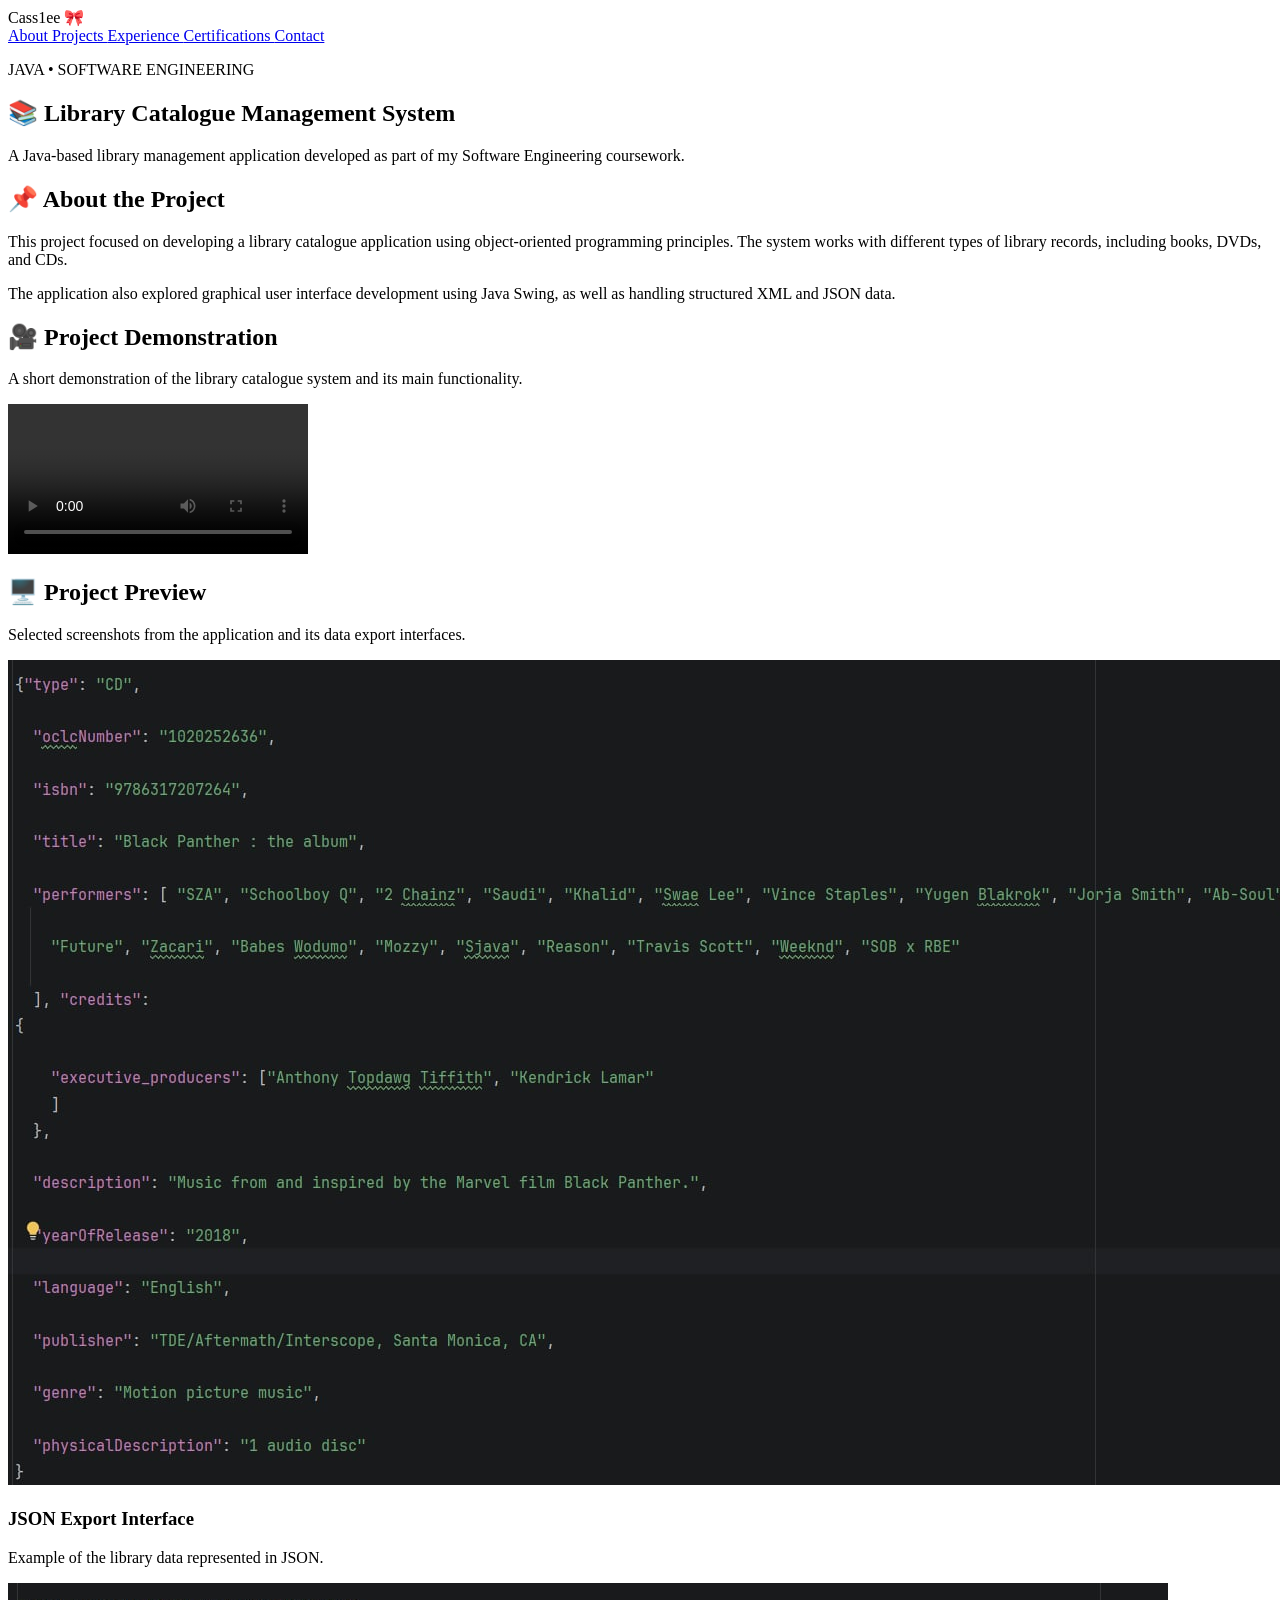
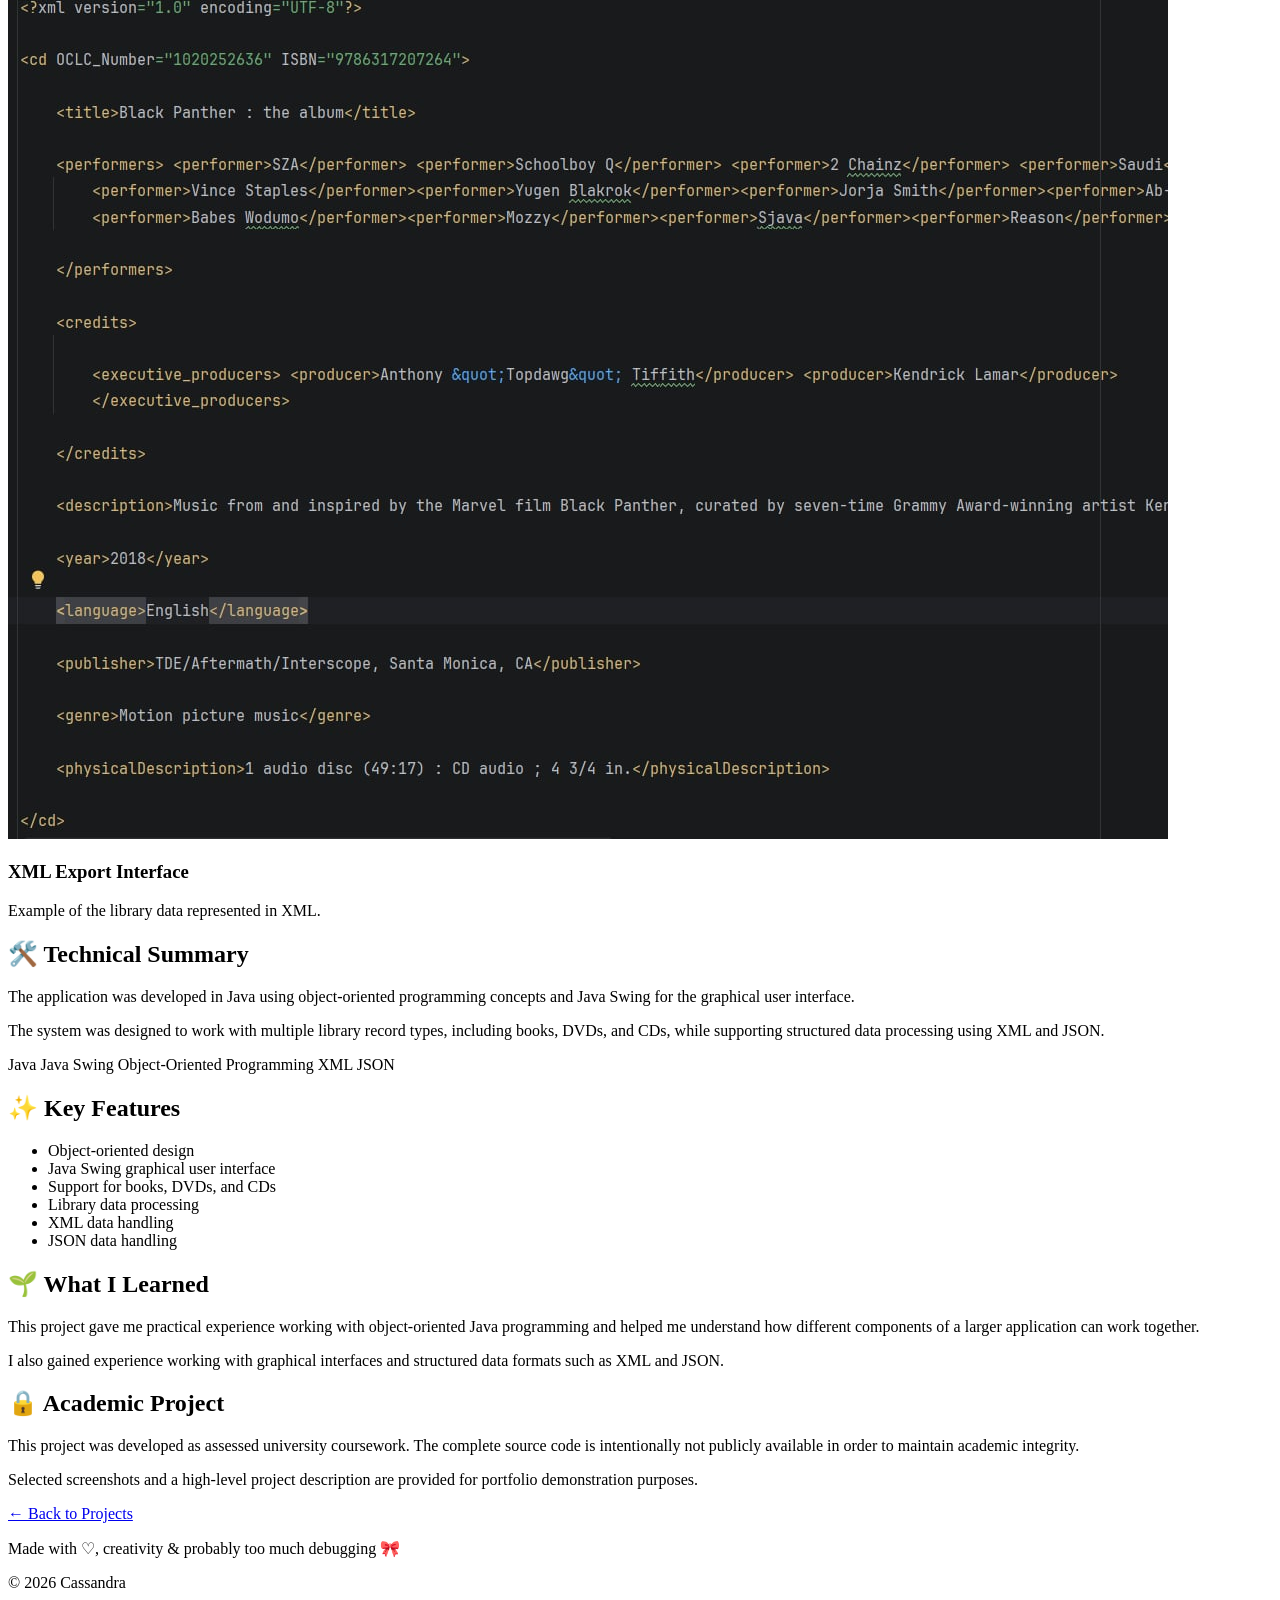
==== projects/library.html @ b86e3916 "Update library.html" ====
<!DOCTYPE html>
<html lang="en">

<head>

    <meta charset="UTF-8">

    <meta name="viewport" content="width=device-width, initial-scale=1.0">

    <title>Library Catalogue Management System | Cassandra</title>

    <link rel="stylesheet" href="../style.css">

</head>


<body>


    <!-- ==================== NAVIGATION ==================== -->

    <header>

        <div class="logo">
            Cass1ee 🎀
        </div>


        <nav>

            <a href="../index.html#about">
                About
            </a>

            <a href="../index.html#projects">
                Projects
            </a>

            <a href="../index.html#experience">
                Experience
            </a>

            <a href="../index.html#certifications">
                Certifications
            </a>

            <a href="../index.html#contact">
                Contact
            </a>

        </nav>

    </header>



    <!-- ==================== PROJECT PAGE ==================== -->

    <main class="project-page">


        <!-- PROJECT INTRODUCTION -->

        <section class="project-header">

            <p class="project-category">
                JAVA • SOFTWARE ENGINEERING
            </p>


            <h1>
                📚 Library Catalogue Management System
            </h1>


            <p>
                A Java-based library management application developed
                as part of my Software Engineering coursework.
            </p>

        </section>



        <!-- ==================== ABOUT PROJECT ==================== -->

        <section class="project-section">

            <h2>
                📌 About the Project
            </h2>


            <p>
                This project focused on developing a library catalogue
                application using object-oriented programming principles.
                The system works with different types of library records,
                including books, DVDs, and CDs.
            </p>


            <p>
                The application also explored graphical user interface
                development using Java Swing, as well as handling
                structured XML and JSON data.
            </p>

        </section>

<!-- ==================== PROJECT DEMONSTRATION ==================== -->

<section class="project-section">

    <h2>
        🎥 Project Demonstration
    </h2>


    <p>
        A short demonstration of the library catalogue system
        and its main functionality.
    </p>


    <div class="project-video">

        <video controls>

            <source
             src="../videos/library-demo.mov"
             type="video/quicktime"
            >

            Your browser does not support the video tag.

        </video>

    </div>

</section>
        

       <!-- ==================== PROJECT PREVIEW ==================== -->

<section class="project-section">

    <h2>
        🖥️ Project Preview
    </h2>


    <p>
        Selected screenshots from the application and its
        data export interfaces.
    </p>


    <div class="system-gallery">

        <!-- JSON SCREENSHOT -->

        <div class="gallery-item">

            <img
                src="../images/json-export.png"
                alt="Library JSON Export Interface"
            >

            <h3>
                JSON Export Interface
            </h3>

            <p>
                Example of the library data represented in JSON.
            </p>

        </div>


        <!-- XML SCREENSHOT -->

        <div class="gallery-item">

            <img
                src="../images/xml-export.png"
                alt="Library XML Export Interface"
            >

            <h3>
                XML Export Interface
            </h3>

            <p>
                Example of the library data represented in XML.
            </p>

        </div>

    </div>

</section>


        <!-- ==================== TECHNICAL SUMMARY ==================== -->

        <section class="project-section">

            <h2>
                🛠️ Technical Summary
            </h2>


            <p>
                The application was developed in Java using
                object-oriented programming concepts and Java Swing
                for the graphical user interface.
            </p>


            <p>
                The system was designed to work with multiple library
                record types, including books, DVDs, and CDs, while
                supporting structured data processing using XML and JSON.
            </p>


            <div class="technology-tags">

                <span>Java</span>

                <span>Java Swing</span>

                <span>Object-Oriented Programming</span>

                <span>XML</span>

                <span>JSON</span>

            </div>

        </section>



        <!-- ==================== FEATURES ==================== -->

        <section class="project-section">

            <h2>
                ✨ Key Features
            </h2>


            <ul>

                <li>
                    Object-oriented design
                </li>

                <li>
                    Java Swing graphical user interface
                </li>

                <li>
                    Support for books, DVDs, and CDs
                </li>

                <li>
                    Library data processing
                </li>

                <li>
                    XML data handling
                </li>

                <li>
                    JSON data handling
                </li>

            </ul>

        </section>



        <!-- ==================== WHAT I LEARNED ==================== -->

        <section class="project-section">

            <h2>
                🌱 What I Learned
            </h2>


            <p>
                This project gave me practical experience working with
                object-oriented Java programming and helped me understand
                how different components of a larger application can
                work together.
            </p>


            <p>
                I also gained experience working with graphical
                interfaces and structured data formats such as XML
                and JSON.
            </p>

        </section>



        <!-- ==================== ACADEMIC INTEGRITY ==================== -->

        <section class="academic-note">

            <h2>
                🔒 Academic Project
            </h2>


            <p>
                This project was developed as assessed university
                coursework. The complete source code is intentionally
                not publicly available in order to maintain academic
                integrity.
            </p>


            <p>
                Selected screenshots and a high-level project
                description are provided for portfolio demonstration
                purposes.
            </p>

        </section>



        <!-- ==================== BACK TO PROJECTS ==================== -->

        <a
            href="../index.html#projects"
            class="back-button"
        >
            ← Back to Projects
        </a>


    </main>



    <!-- ==================== FOOTER ==================== -->

    <footer>

        <p>
            Made with ♡, creativity & probably too much debugging 🎀
        </p>


        <p>
            © 2026 Cassandra
        </p>

    </footer>


</body>

</html>
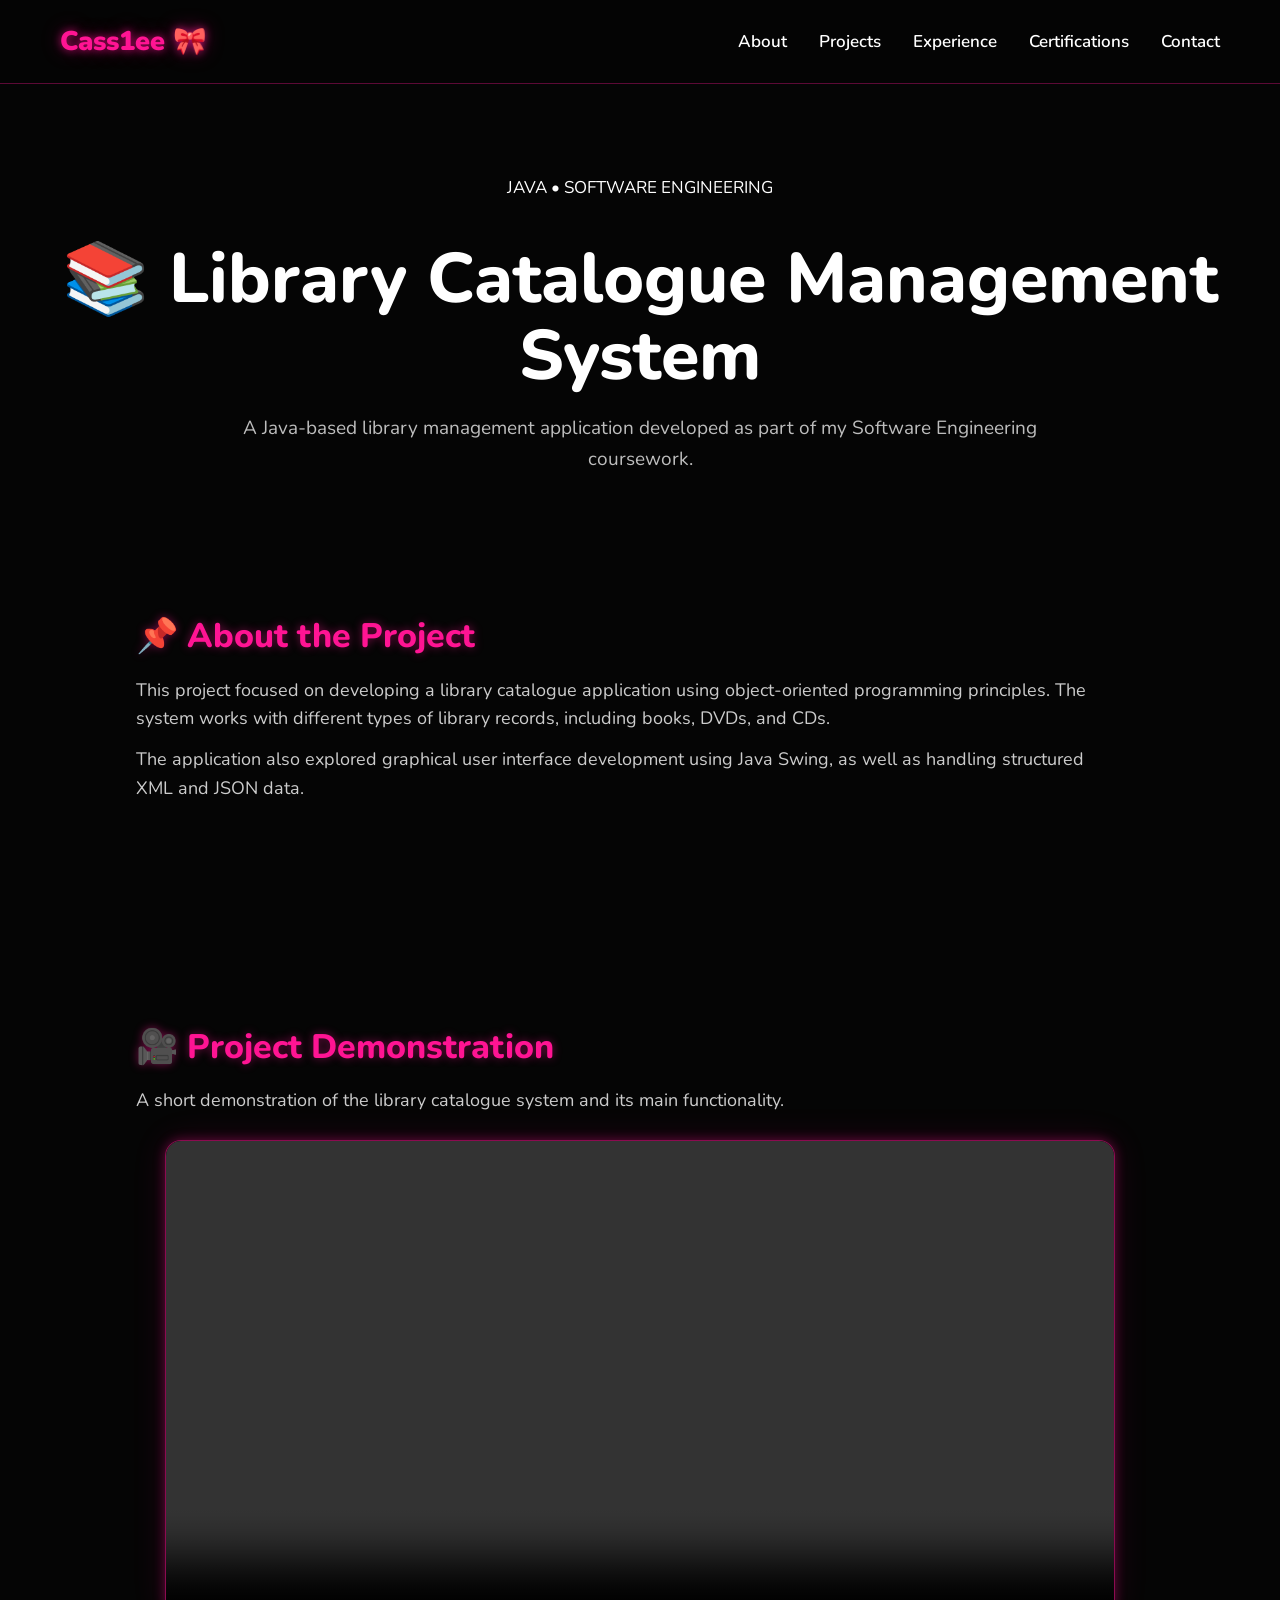
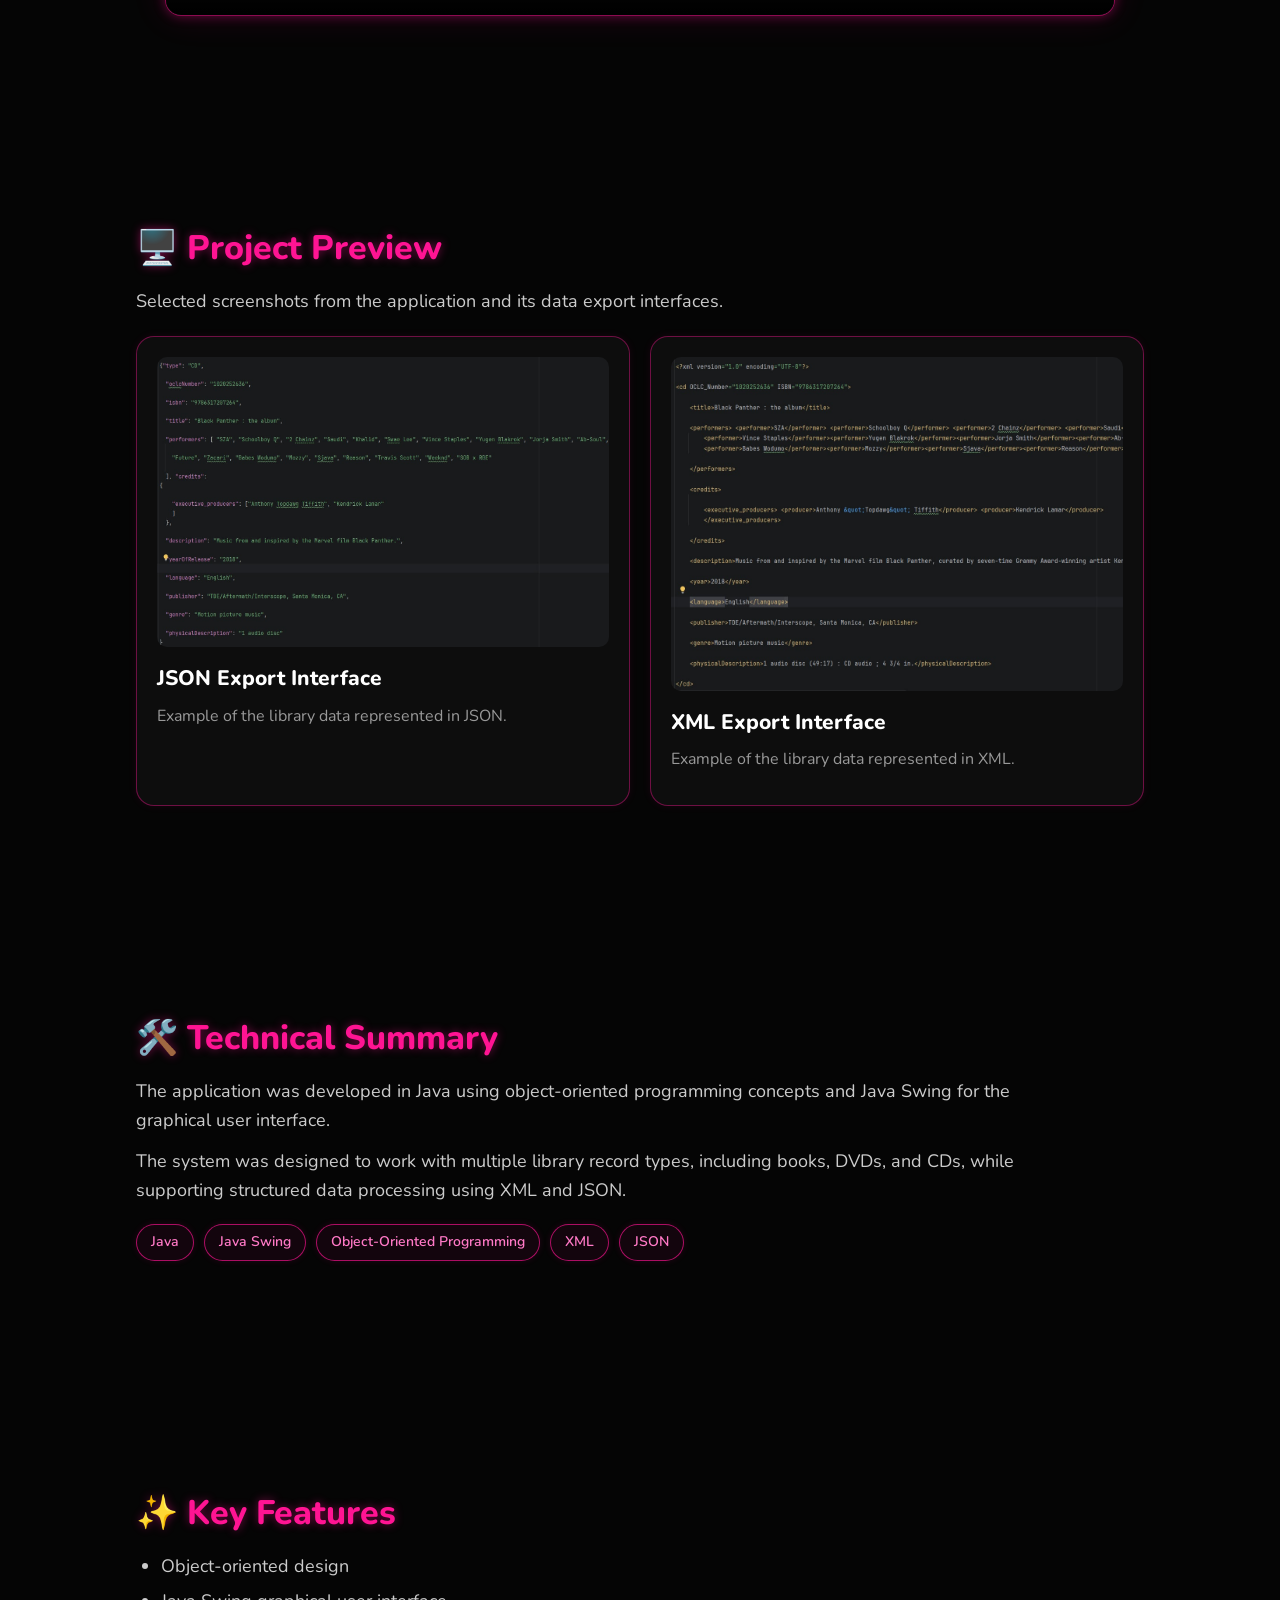
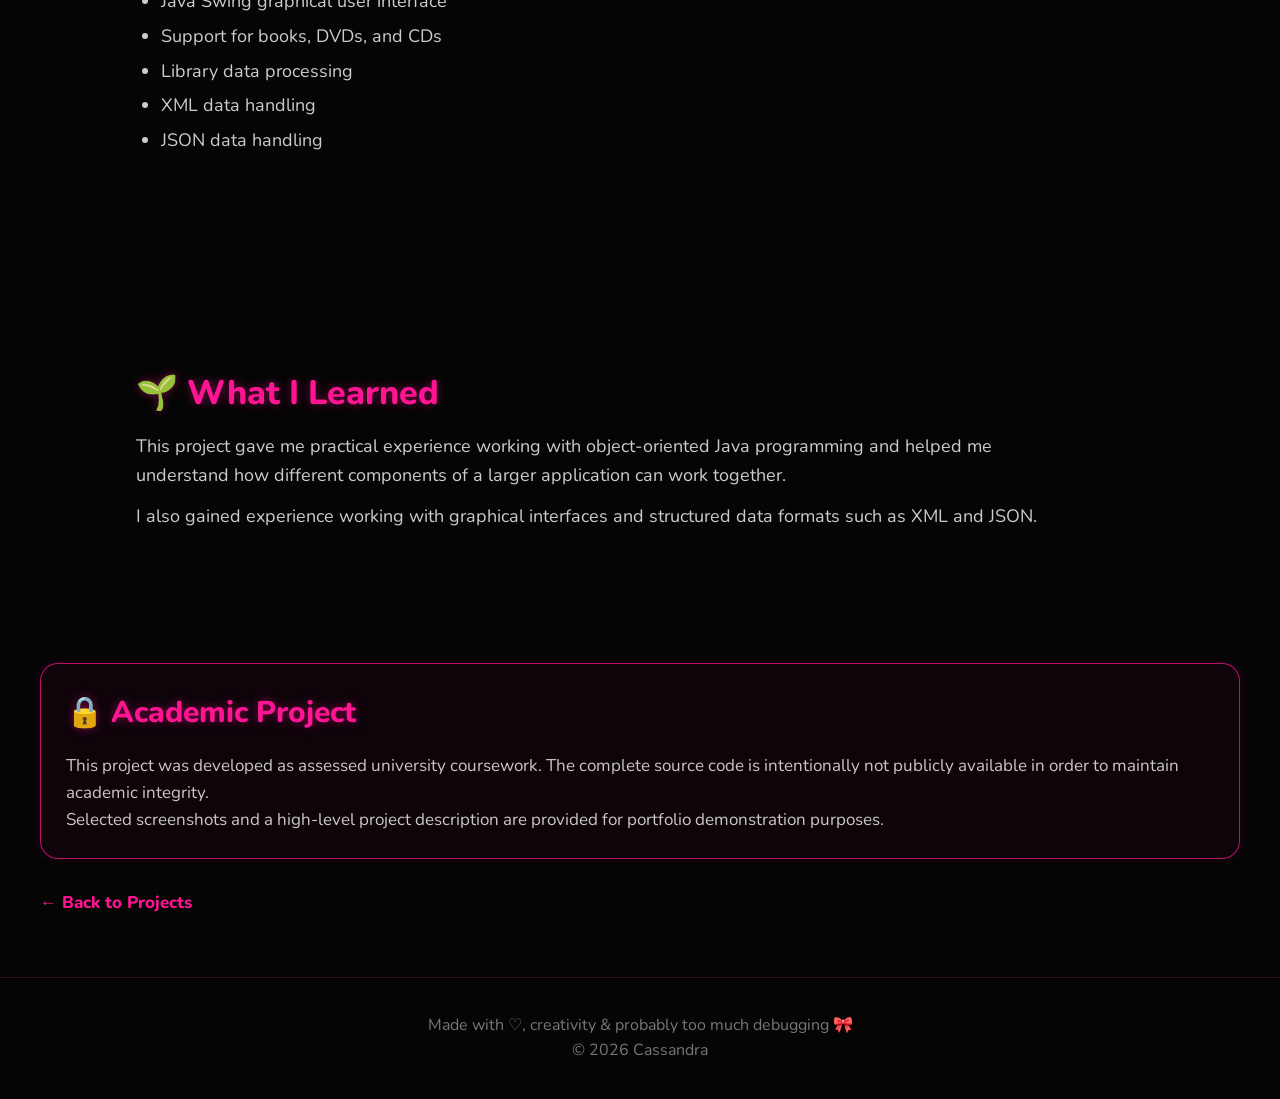
==== commit 5ac22330: "Update library.html" ====
--- a/projects/library.html
+++ b/projects/library.html
@@ -10,6 +10,10 @@
     <title>Library Catalogue Management System | Cassandra</title>
 
     <link rel="stylesheet" href="../style.css">
+    <link
+    href="https://fonts.googleapis.com/css2?family=Nunito:wght@400;500;600;700;800;900&display=swap"
+    rel="stylesheet"
+>
 
 </head>
 
--- a/style.css
+++ b/style.css
@@ -0,0 +1,1104 @@
+/* ==================================================
+   GLOBAL SETTINGS
+   ================================================== */
+
+* {
+    margin: 0;
+    padding: 0;
+    box-sizing: border-box;
+}
+
+
+html {
+    scroll-behavior: smooth;
+}
+
+
+body {
+    background-color: #050505;
+    color: #ffffff;
+
+    font-family: "Nunito", sans-serif;
+
+    font-size: 17px;
+
+    line-height: 1.6;
+
+    overflow-x: hidden;
+}
+
+
+a {
+    color: inherit;
+}
+
+
+h1,
+h2,
+h3,
+h4 {
+    font-family: "Nunito", sans-serif;
+    font-weight: 800;
+}
+
+
+/* ==================================================
+   COLOUR VARIABLES
+   ================================================== */
+
+:root {
+
+    --black: #050505;
+
+    --dark-card: #0d0d0d;
+
+    --pink: #ff1493;
+
+    --bright-pink: #ff3cac;
+
+    --light-pink: #ff79c6;
+
+    --white: #ffffff;
+
+    --grey: #bdbdbd;
+
+    --dark-grey: #222222;
+
+}
+
+
+/* ==================================================
+   NAVIGATION
+   ================================================== */
+
+header {
+
+    position: sticky;
+
+    top: 0;
+
+    z-index: 1000;
+
+    width: 100%;
+
+    padding: 20px 60px;
+
+    display: flex;
+
+    justify-content: space-between;
+
+    align-items: center;
+
+    background: rgba(5, 5, 5, 0.92);
+
+    border-bottom: 1px solid rgba(255, 20, 147, 0.35);
+
+    backdrop-filter: blur(12px);
+}
+
+
+.logo {
+
+    color: var(--pink);
+
+    font-family: "Nunito", sans-serif;
+
+    font-size: 27px;
+
+    font-weight: 900;
+
+    text-shadow:
+        0 0 8px rgba(255, 20, 147, 0.7),
+        0 0 20px rgba(255, 20, 147, 0.35);
+}
+
+
+nav {
+
+    display: flex;
+
+    align-items: center;
+
+    gap: 32px;
+}
+
+
+nav a {
+
+    color: #ffffff;
+
+    text-decoration: none;
+
+    font-size: 17px;
+
+    font-weight: 600;
+
+    transition: 0.3s ease;
+}
+
+
+nav a:hover {
+
+    color: var(--pink);
+
+    text-shadow:
+        0 0 8px rgba(255, 20, 147, 0.8),
+        0 0 18px rgba(255, 20, 147, 0.4);
+}
+
+
+/* ==================================================
+   HERO
+   ================================================== */
+
+.hero {
+
+    min-height: 92vh;
+
+    display: flex;
+
+    flex-direction: column;
+
+    justify-content: center;
+
+    align-items: center;
+
+    text-align: center;
+
+    padding: 100px 20px;
+
+    position: relative;
+}
+
+
+.hero::before {
+
+    content: "";
+
+    position: absolute;
+
+    width: 420px;
+
+    height: 420px;
+
+    background: rgba(255, 20, 147, 0.12);
+
+    border-radius: 50%;
+
+    filter: blur(120px);
+
+    z-index: -1;
+}
+
+
+.hero-subtitle {
+
+    color: var(--pink);
+
+    font-size: 16px;
+
+    font-weight: 800;
+
+    letter-spacing: 3px;
+
+    text-shadow:
+        0 0 10px rgba(255, 20, 147, 0.5);
+}
+
+
+.hero h1 {
+
+    font-size: clamp(58px, 8vw, 96px);
+
+    line-height: 1.05;
+
+    margin: 22px 0;
+
+    letter-spacing: -2px;
+}
+
+
+.hero h1 span {
+
+    color: var(--pink);
+
+    text-shadow:
+        0 0 8px rgba(255, 20, 147, 0.8),
+        0 0 25px rgba(255, 20, 147, 0.55),
+        0 0 50px rgba(255, 20, 147, 0.2);
+}
+
+
+.hero-description {
+
+    color: #dddddd;
+
+    font-size: 22px;
+
+    font-weight: 600;
+
+    margin-top: 5px;
+}
+
+
+.location {
+
+    color: #999999;
+
+    font-size: 18px;
+
+    margin-top: 8px;
+}
+
+
+/* ==================================================
+   HERO BUTTONS
+   ================================================== */
+
+.hero-buttons {
+
+    display: flex;
+
+    gap: 18px;
+
+    margin-top: 35px;
+}
+
+
+.hero-buttons a {
+
+    padding: 13px 30px;
+
+    border: 1px solid var(--pink);
+
+    border-radius: 30px;
+
+    color: #ffffff;
+
+    font-size: 16px;
+
+    font-weight: 700;
+
+    text-decoration: none;
+
+    background: rgba(255, 20, 147, 0.04);
+
+    box-shadow:
+        0 0 8px rgba(255, 20, 147, 0.35),
+        inset 0 0 8px rgba(255, 20, 147, 0.05);
+
+    transition: 0.3s ease;
+}
+
+
+.hero-buttons a:hover {
+
+    background: var(--pink);
+
+    color: #000000;
+
+    box-shadow:
+        0 0 10px rgba(255, 20, 147, 0.9),
+        0 0 30px rgba(255, 20, 147, 0.55);
+}
+
+
+/* ==================================================
+   GENERAL SECTIONS
+   ================================================== */
+
+section {
+
+    padding: 85px 8%;
+}
+
+
+section h2 {
+
+    color: var(--pink);
+
+    font-size: 46px;
+
+    margin-bottom: 15px;
+
+    text-shadow:
+        0 0 10px rgba(255, 20, 147, 0.45);
+}
+
+
+.section-introduction {
+
+    color: var(--grey);
+
+    max-width: 800px;
+
+    font-size: 18px;
+
+    margin-bottom: 35px;
+}
+
+
+/* ==================================================
+   ABOUT
+   ================================================== */
+
+.about-card {
+
+    max-width: 1000px;
+
+    padding: 35px;
+
+    background: var(--dark-card);
+
+    border: 1px solid rgba(255, 20, 147, 0.5);
+
+    border-radius: 18px;
+
+    box-shadow:
+        0 0 8px rgba(255, 20, 147, 0.15),
+        inset 0 0 15px rgba(255, 20, 147, 0.03);
+}
+
+
+.about-card p {
+
+    color: #dddddd;
+
+    font-size: 18px;
+
+    margin-bottom: 17px;
+}
+
+
+.about-card p:last-child {
+
+    margin-bottom: 0;
+}
+
+
+/* ==================================================
+   PROJECT CATEGORIES
+   ================================================== */
+
+.project-category {
+
+    margin-bottom: 40px;
+}
+
+
+.project-category > h3 {
+
+    color: #ffffff;
+
+    font-size: 29px;
+
+    margin-bottom: 20px;
+
+    text-shadow:
+        0 0 8px rgba(255, 20, 147, 0.3);
+}
+
+
+/* ==================================================
+   PROJECT GRID
+   ================================================== */
+
+.project-grid {
+
+    display: grid;
+
+    grid-template-columns: repeat(2, minmax(0, 1fr));
+
+    gap: 30px;
+
+    align-items: stretch;
+}
+
+
+/* ==================================================
+   PROJECT CARD
+   ================================================== */
+
+.project-card {
+
+    background: var(--dark-card);
+
+    border: 1px solid rgba(255, 20, 147, 0.4);
+
+    border-radius: 20px;
+
+    overflow: hidden;
+
+    box-shadow:
+        0 0 8px rgba(255, 20, 147, 0.08);
+
+    transition:
+        transform 0.3s ease,
+        box-shadow 0.3s ease,
+        border-color 0.3s ease;
+}
+
+
+.project-card:hover {
+
+    transform: translateY(-8px);
+
+    border-color: var(--pink);
+
+    box-shadow:
+        0 0 10px rgba(255, 20, 147, 0.55),
+        0 0 30px rgba(255, 20, 147, 0.2);
+}
+
+
+.project-card img {
+
+    width: 100%;
+
+    height: 200px;
+
+    object-fit: cover;
+
+    display: block;
+
+    border-bottom: 1px solid rgba(255, 20, 147, 0.35);
+}
+
+
+.project-content {
+
+    padding: 27px;
+}
+
+
+.project-content .project-category {
+
+    color: var(--pink);
+
+    font-size: 14px;
+
+    font-weight: 800;
+
+    letter-spacing: 2px;
+
+    margin-bottom: 10px;
+}
+
+
+.project-content h4 {
+
+    font-size: 27px;
+
+    line-height: 1.3;
+
+    margin-bottom: 14px;
+}
+
+
+.project-content > p {
+
+    color: #bdbdbd;
+
+    font-size: 17px;
+}
+
+
+/* ==================================================
+   TECHNOLOGY TAGS
+   ================================================== */
+
+.technology-tags {
+
+    display: flex;
+
+    flex-wrap: wrap;
+
+    gap: 10px;
+
+    margin: 20px 0;
+}
+
+
+.technology-tags span {
+
+    padding: 6px 14px;
+
+    border-radius: 20px;
+
+    border: 1px solid rgba(255, 20, 147, 0.65);
+
+    background: rgba(255, 20, 147, 0.06);
+
+    color: var(--light-pink);
+
+    font-size: 14px;
+
+    font-weight: 600;
+
+    box-shadow:
+        0 0 7px rgba(255, 20, 147, 0.12);
+}
+
+
+/* ==================================================
+   PROJECT BUTTON
+   ================================================== */
+
+.project-button {
+
+    display: inline-block;
+
+    margin-top: 8px;
+
+    color: var(--pink);
+
+    font-size: 16px;
+
+    font-weight: 800;
+
+    text-decoration: none;
+
+    transition: 0.3s ease;
+}
+
+
+.project-button:hover {
+
+    color: #ffffff;
+
+    text-shadow:
+        0 0 8px rgba(255, 20, 147, 0.9);
+}
+
+
+/* ==================================================
+   EXPERIENCE
+   ================================================== */
+
+.experience-container {
+
+    max-width: 950px;
+
+    display: grid;
+
+    gap: 20px;
+}
+
+
+.experience-card {
+
+    background: var(--dark-card);
+
+    border: 1px solid rgba(255, 20, 147, 0.4);
+
+    border-left: 4px solid var(--pink);
+
+    border-radius: 16px;
+
+    padding: 28px;
+
+    box-shadow:
+        0 0 8px rgba(255, 20, 147, 0.08);
+}
+
+
+.experience-card h3 {
+
+    font-size: 24px;
+
+    margin-bottom: 10px;
+}
+
+
+.experience-card p {
+
+    color: #bdbdbd;
+
+    font-size: 17px;
+}
+
+
+/* ==================================================
+   CERTIFICATIONS
+   ================================================== */
+
+.certificate-grid {
+
+    display: grid;
+
+    grid-template-columns: repeat(2, minmax(0, 1fr));
+
+    gap: 30px;
+}
+
+
+.certificate-card {
+
+    background: var(--dark-card);
+
+    border: 1px solid rgba(255, 20, 147, 0.4);
+
+    border-radius: 18px;
+
+    padding: 30px;
+
+    box-shadow:
+        0 0 8px rgba(255, 20, 147, 0.08);
+
+    transition:
+        transform 0.3s ease,
+        box-shadow 0.3s ease;
+}
+
+
+.certificate-card:hover {
+
+    transform: translateY(-6px);
+
+    box-shadow:
+        0 0 12px rgba(255, 20, 147, 0.6),
+        0 0 30px rgba(255, 20, 147, 0.2);
+}
+
+
+.certificate-card h3 {
+
+    font-size: 24px;
+
+    margin-bottom: 12px;
+}
+
+
+.certificate-card p {
+
+    color: #bdbdbd;
+
+    font-size: 17px;
+}
+
+
+.certificate-card a {
+
+    display: inline-block;
+
+    margin-top: 15px;
+
+    color: var(--pink);
+
+    font-size: 16px;
+
+    text-decoration: none;
+
+    font-weight: 800;
+}
+
+
+.certificate-card a:hover {
+
+    color: #ffffff;
+}
+
+
+/* ==================================================
+   CONTACT
+   ================================================== */
+
+.contact-section {
+
+    text-align: center;
+}
+
+
+.contact-section > p {
+
+    color: #bdbdbd;
+
+    font-size: 18px;
+}
+
+
+.contact-links {
+
+    display: flex;
+
+    justify-content: center;
+
+    gap: 18px;
+
+    margin-top: 30px;
+}
+
+
+.contact-links a {
+
+    padding: 13px 27px;
+
+    border: 1px solid var(--pink);
+
+    border-radius: 30px;
+
+    color: #ffffff;
+
+    font-size: 16px;
+
+    font-weight: 700;
+
+    text-decoration: none;
+
+    box-shadow:
+        0 0 8px rgba(255, 20, 147, 0.25);
+
+    transition: 0.3s ease;
+}
+
+
+.contact-links a:hover {
+
+    background: var(--pink);
+
+    color: #000000;
+
+    box-shadow:
+        0 0 10px rgba(255, 20, 147, 0.9),
+        0 0 30px rgba(255, 20, 147, 0.45);
+}
+
+
+/* ==================================================
+   PROJECT DETAIL PAGES
+   ================================================== */
+
+.project-page {
+
+    max-width: 1200px;
+
+    margin: 0 auto;
+}
+
+
+.project-header {
+
+    text-align: center;
+
+    padding: 90px 20px 50px;
+}
+
+
+.project-header h1 {
+
+    font-size: clamp(46px, 6vw, 70px);
+
+    line-height: 1.1;
+
+    margin: 18px 0;
+}
+
+
+.project-header > p:last-child {
+
+    max-width: 850px;
+
+    margin: 0 auto;
+
+    color: #bdbdbd;
+
+    font-size: 19px;
+}
+
+
+.project-section {
+
+    margin-bottom: 35px;
+}
+
+
+.project-section h2 {
+
+    font-size: 34px;
+
+    margin-bottom: 12px;
+}
+
+
+.project-section p {
+
+    color: #cccccc;
+
+    font-size: 18px;
+
+    margin-bottom: 12px;
+
+    max-width: 950px;
+}
+
+
+.project-section ul {
+
+    color: #cccccc;
+
+    font-size: 18px;
+
+    padding-left: 25px;
+}
+
+
+.project-section li {
+
+    margin-bottom: 6px;
+}
+
+
+/* ==================================================
+   PROJECT IMAGES
+   ================================================== */
+
+.system-gallery,
+.results-gallery {
+
+    display: grid;
+
+    grid-template-columns: repeat(2, minmax(0, 1fr));
+
+    gap: 20px;
+
+    margin-top: 20px;
+}
+
+
+.gallery-item {
+
+    background: var(--dark-card);
+
+    border: 1px solid rgba(255, 20, 147, 0.4);
+
+    border-radius: 18px;
+
+    padding: 20px;
+
+    box-shadow:
+        0 0 8px rgba(255, 20, 147, 0.08);
+
+    transition: 0.3s ease;
+}
+
+
+.gallery-item:hover {
+
+    border-color: var(--pink);
+
+    box-shadow:
+        0 0 12px rgba(255, 20, 147, 0.55),
+        0 0 25px rgba(255, 20, 147, 0.18);
+}
+
+
+.gallery-item img {
+
+    width: 100%;
+
+    display: block;
+
+    border-radius: 10px;
+
+    margin-bottom: 15px;
+}
+
+
+.gallery-item h3 {
+
+    font-size: 21px;
+
+    margin-bottom: 8px;
+}
+
+
+.gallery-item p {
+
+    color: #999999;
+
+    font-size: 16px;
+}
+
+
+/* ==================================================
+   VIDEO
+   ================================================== */
+
+.project-video {
+
+    margin-top: 25px;
+
+    display: flex;
+
+    justify-content: center;
+}
+
+
+.project-video video {
+
+    width: min(100%, 950px);
+
+    border-radius: 16px;
+
+    border: 1px solid rgba(255, 20, 147, 0.55);
+
+    box-shadow:
+        0 0 12px rgba(255, 20, 147, 0.35),
+        0 0 35px rgba(255, 20, 147, 0.12);
+
+    background: #000000;
+}
+
+
+/* ==================================================
+   ACADEMIC NOTE
+   ================================================== */
+
+.academic-note {
+
+    background: rgba(255, 20, 147, 0.04);
+
+    border: 1px solid rgba(255, 20, 147, 0.7);
+
+    border-radius: 18px;
+
+    padding: 25px;
+
+    margin-bottom: 30px;
+
+    box-shadow:
+        0 0 12px rgba(255, 20, 147, 0.12);
+}
+
+
+.academic-note h2 {
+
+    font-size: 30px;
+}
+
+
+.academic-note p {
+
+    color: #c8c8c8;
+
+    font-size: 17px;
+}
+
+
+/* ==================================================
+   BACK BUTTON
+   ================================================== */
+
+.back-button {
+
+    display: inline-block;
+
+    margin-bottom: 60px;
+
+    color: var(--pink);
+
+    font-size: 17px;
+
+    text-decoration: none;
+
+    font-weight: 800;
+
+    transition: 0.3s ease;
+}
+
+
+.back-button:hover {
+
+    color: #ffffff;
+
+    text-shadow:
+        0 0 8px rgba(255, 20, 147, 0.9);
+}
+
+
+/* ==================================================
+   FOOTER
+   ================================================== */
+
+footer {
+
+    text-align: center;
+
+    padding: 35px 20px;
+
+    border-top: 1px solid rgba(255, 20, 147, 0.2);
+
+    color: #777777;
+
+    font-size: 16px;
+}
+
+
+/* ==================================================
+   MOBILE
+   ================================================== */
+
+@media (max-width: 800px) {
+
+    header {
+
+        padding: 18px 20px;
+
+        flex-direction: column;
+
+        gap: 15px;
+    }
+
+
+    nav {
+
+        flex-wrap: wrap;
+
+        justify-content: center;
+
+        gap: 15px;
+    }
+
+
+    .hero {
+
+        min-height: 80vh;
+    }
+
+
+    section {
+
+        padding: 70px 25px;
+    }
+
+
+    .project-grid,
+    .certificate-grid,
+    .system-gallery,
+    .results-gallery {
+
+        grid-template-columns: 1fr;
+    }
+
+
+    .hero-buttons,
+    .contact-links {
+
+        flex-direction: column;
+
+        align-items: center;
+    }
+
+
+    .hero h1 {
+
+        font-size: 50px;
+    }
+
+
+    body {
+
+        font-size: 16px;
+    }
+
+}
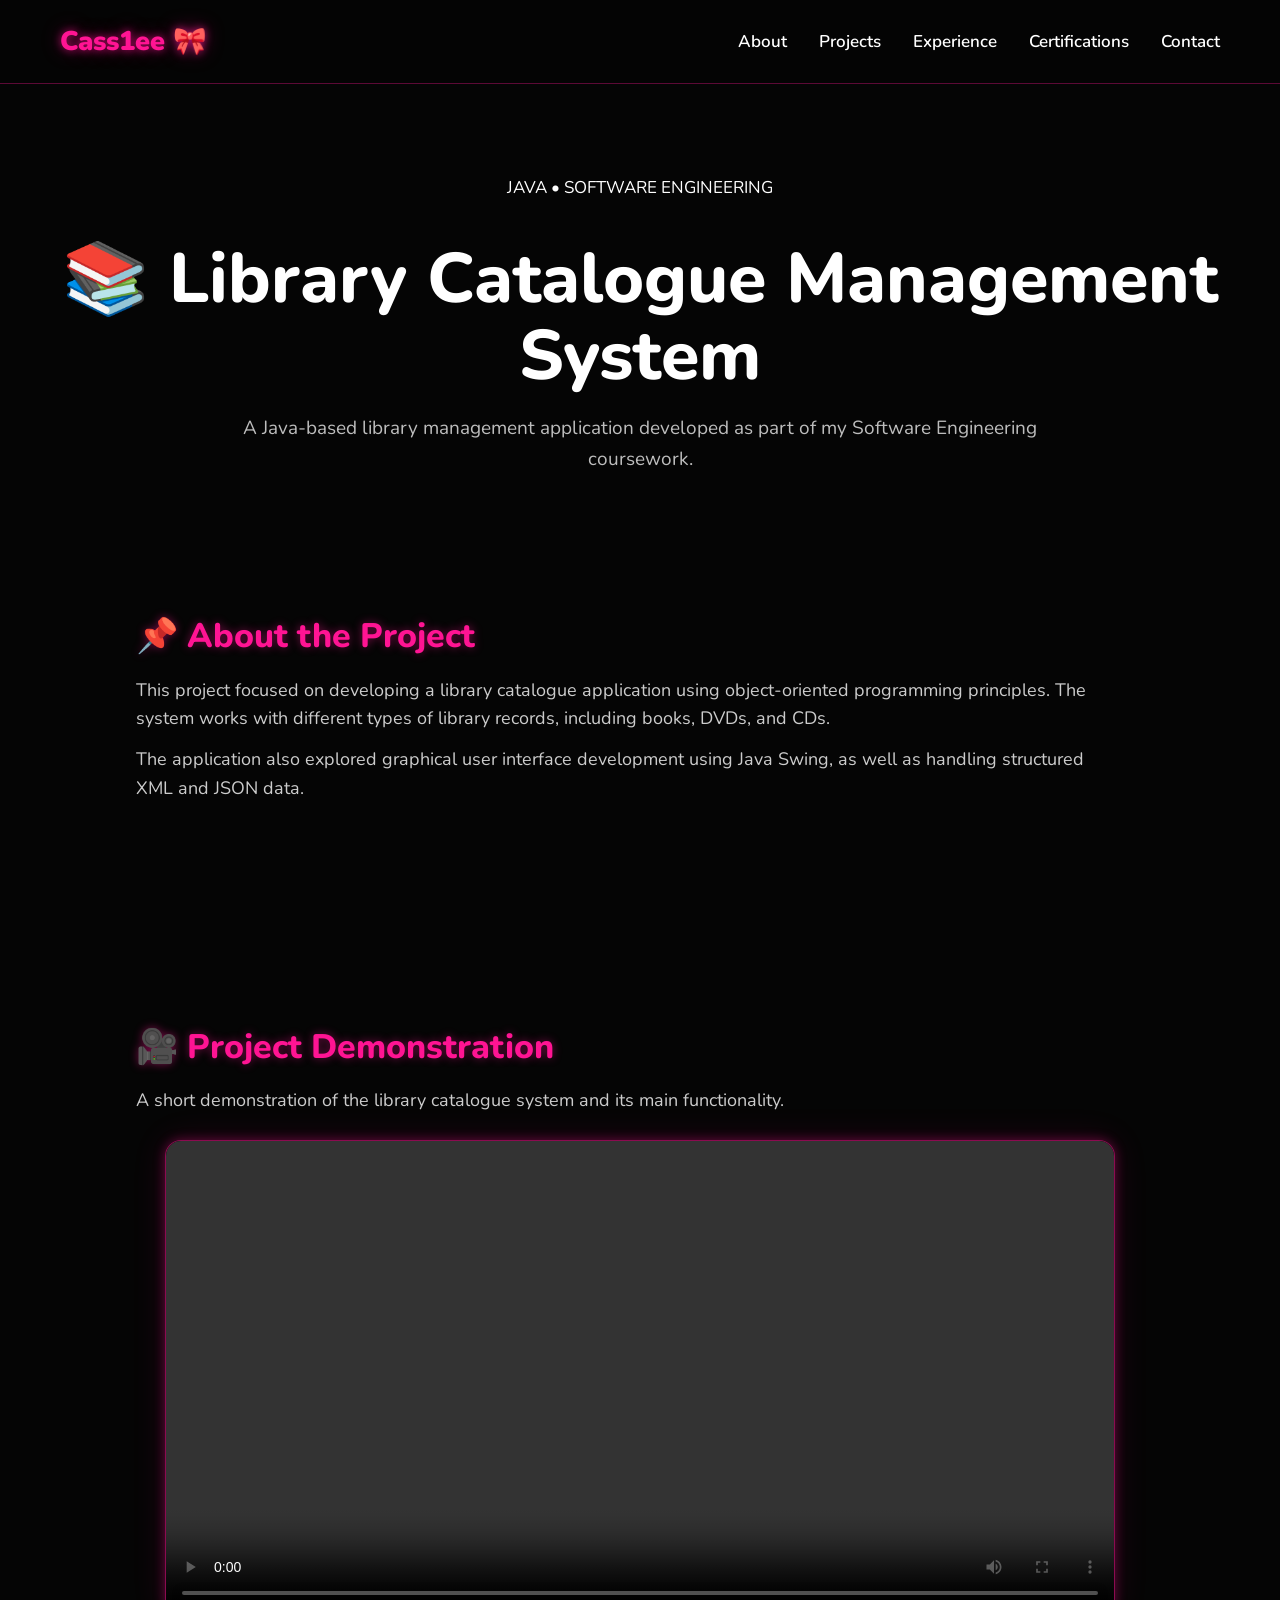
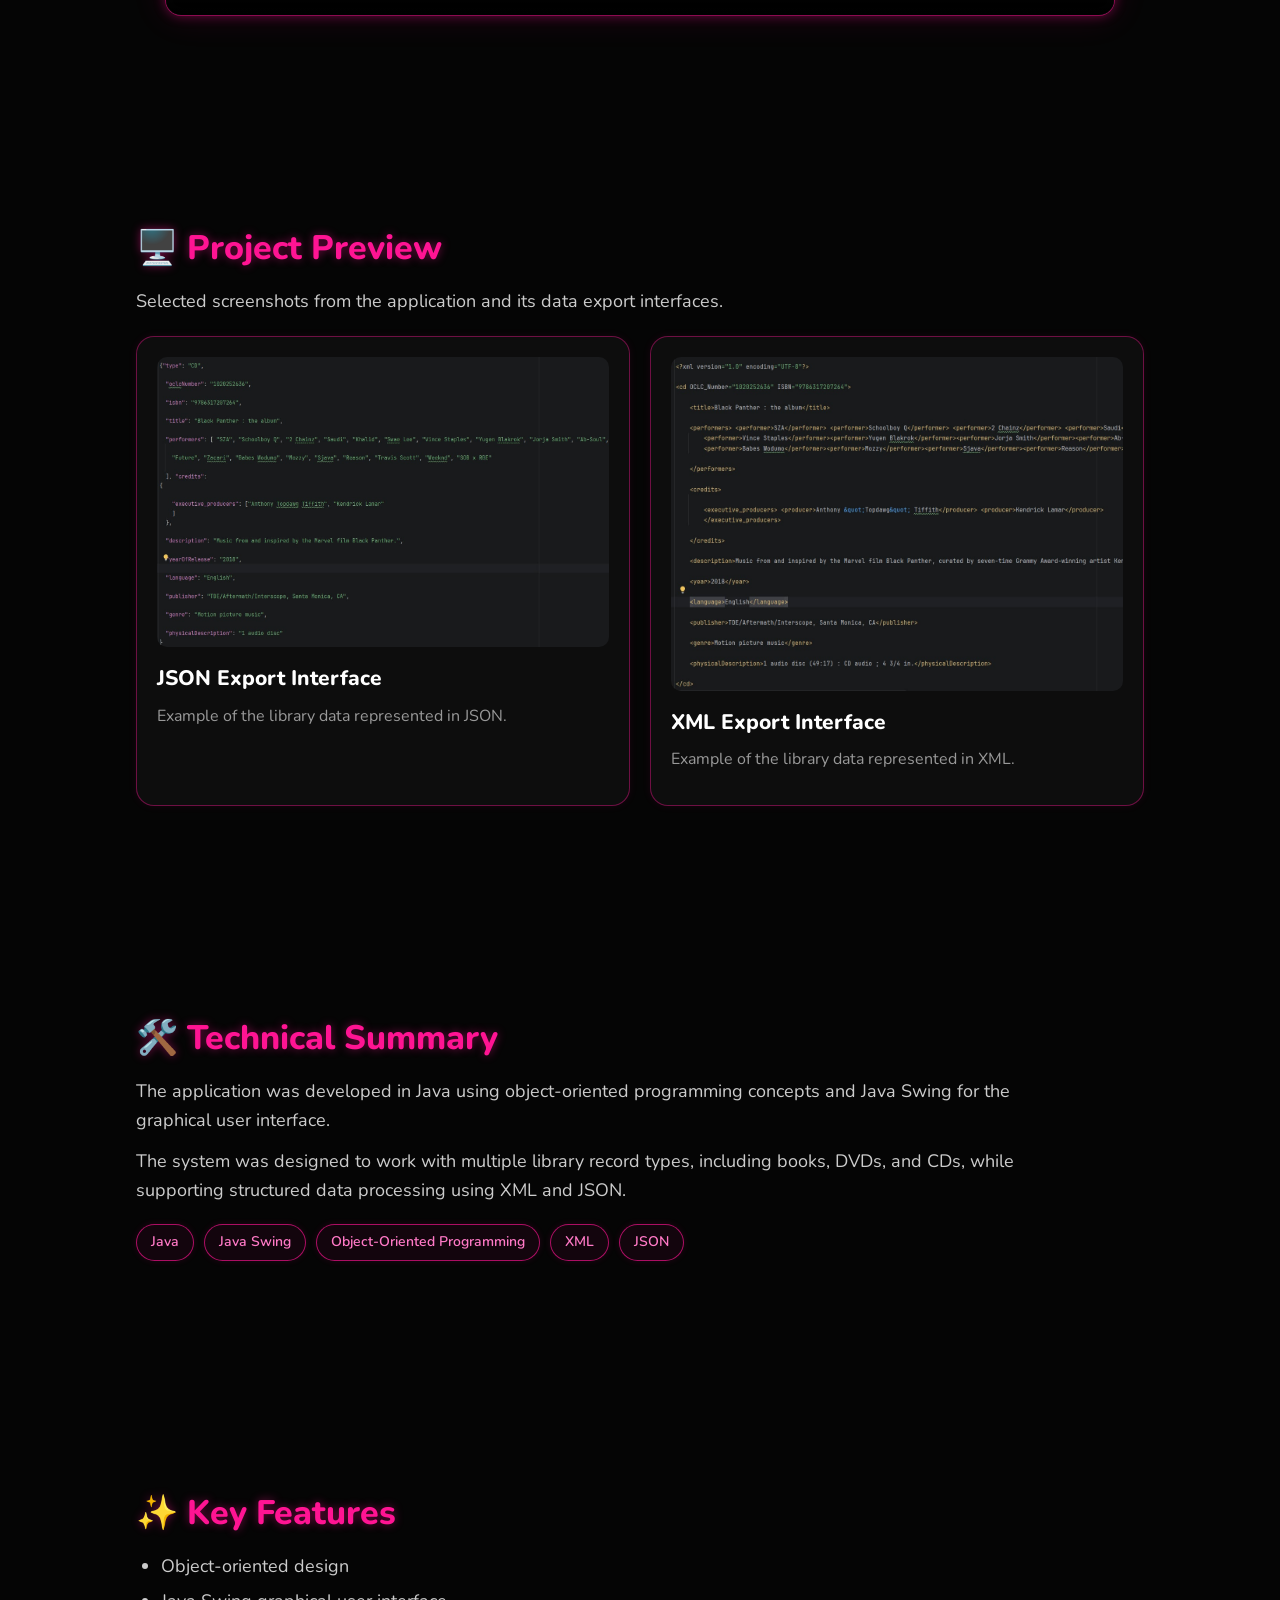
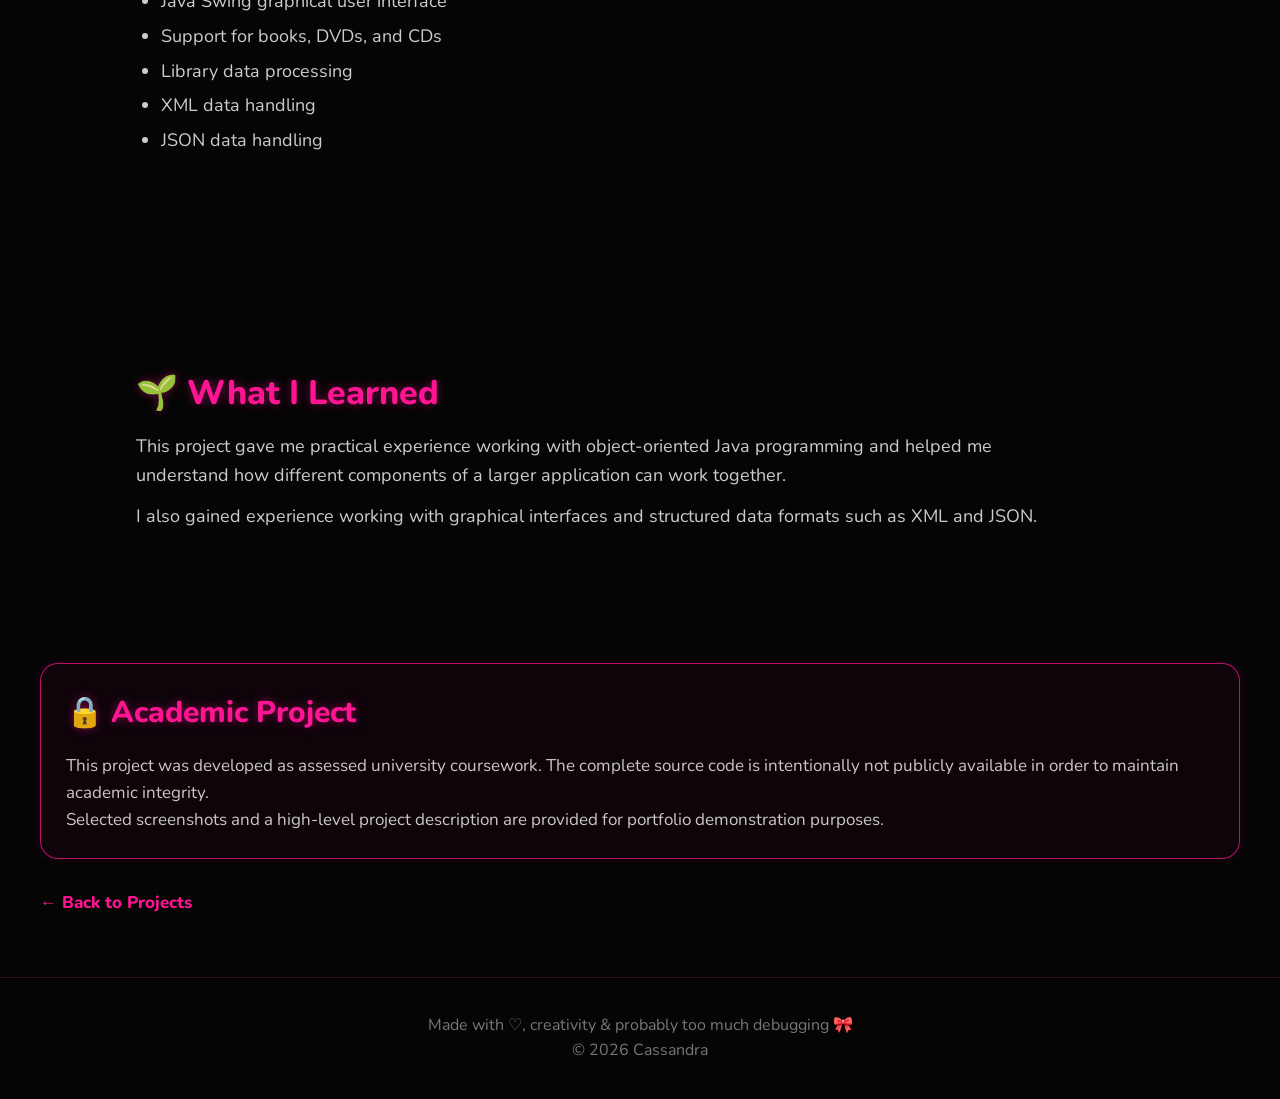
==== commit 2694474a: "Update library.html" ====
--- a/projects/library.html
+++ b/projects/library.html
@@ -131,7 +131,7 @@
         <video controls>
 
             <source
-             src="../videos/library-demo.mov"
+             src="../videos/library-demo.mp4"
              type="video/quicktime"
             >
 
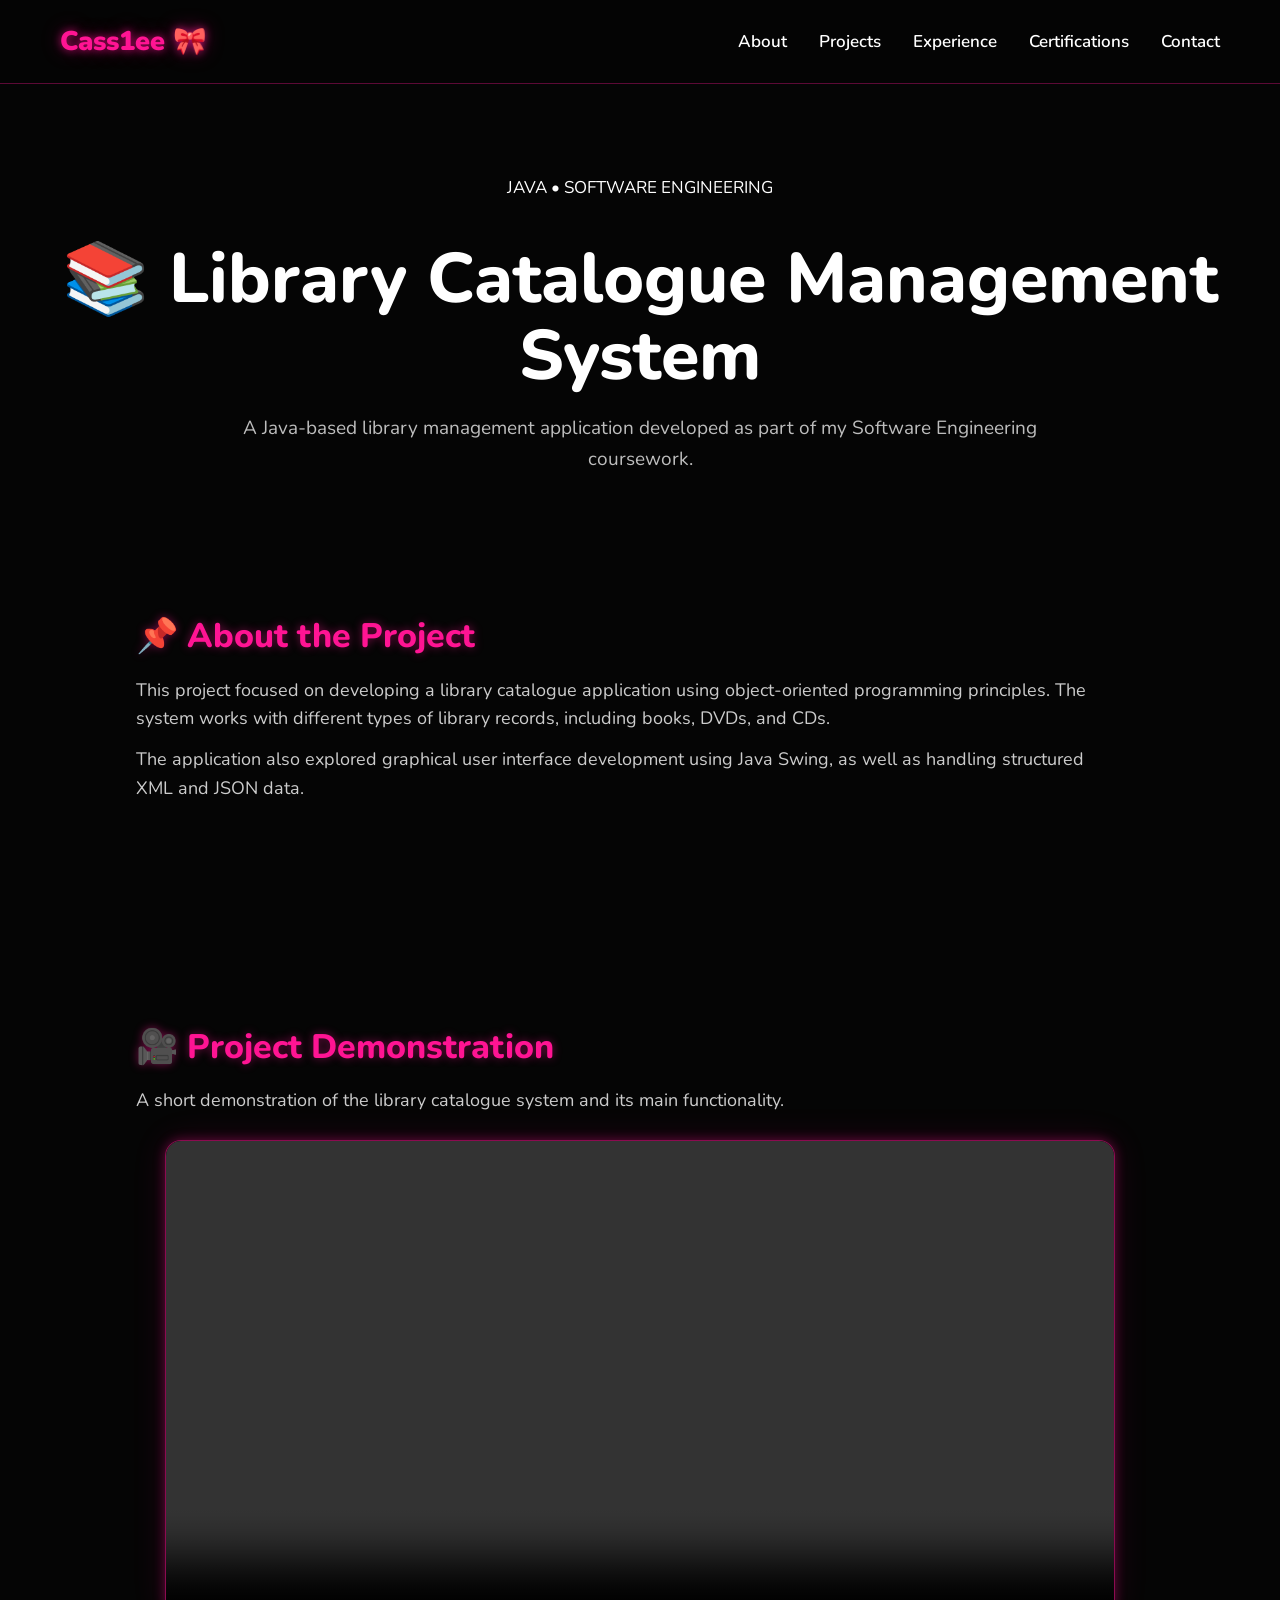
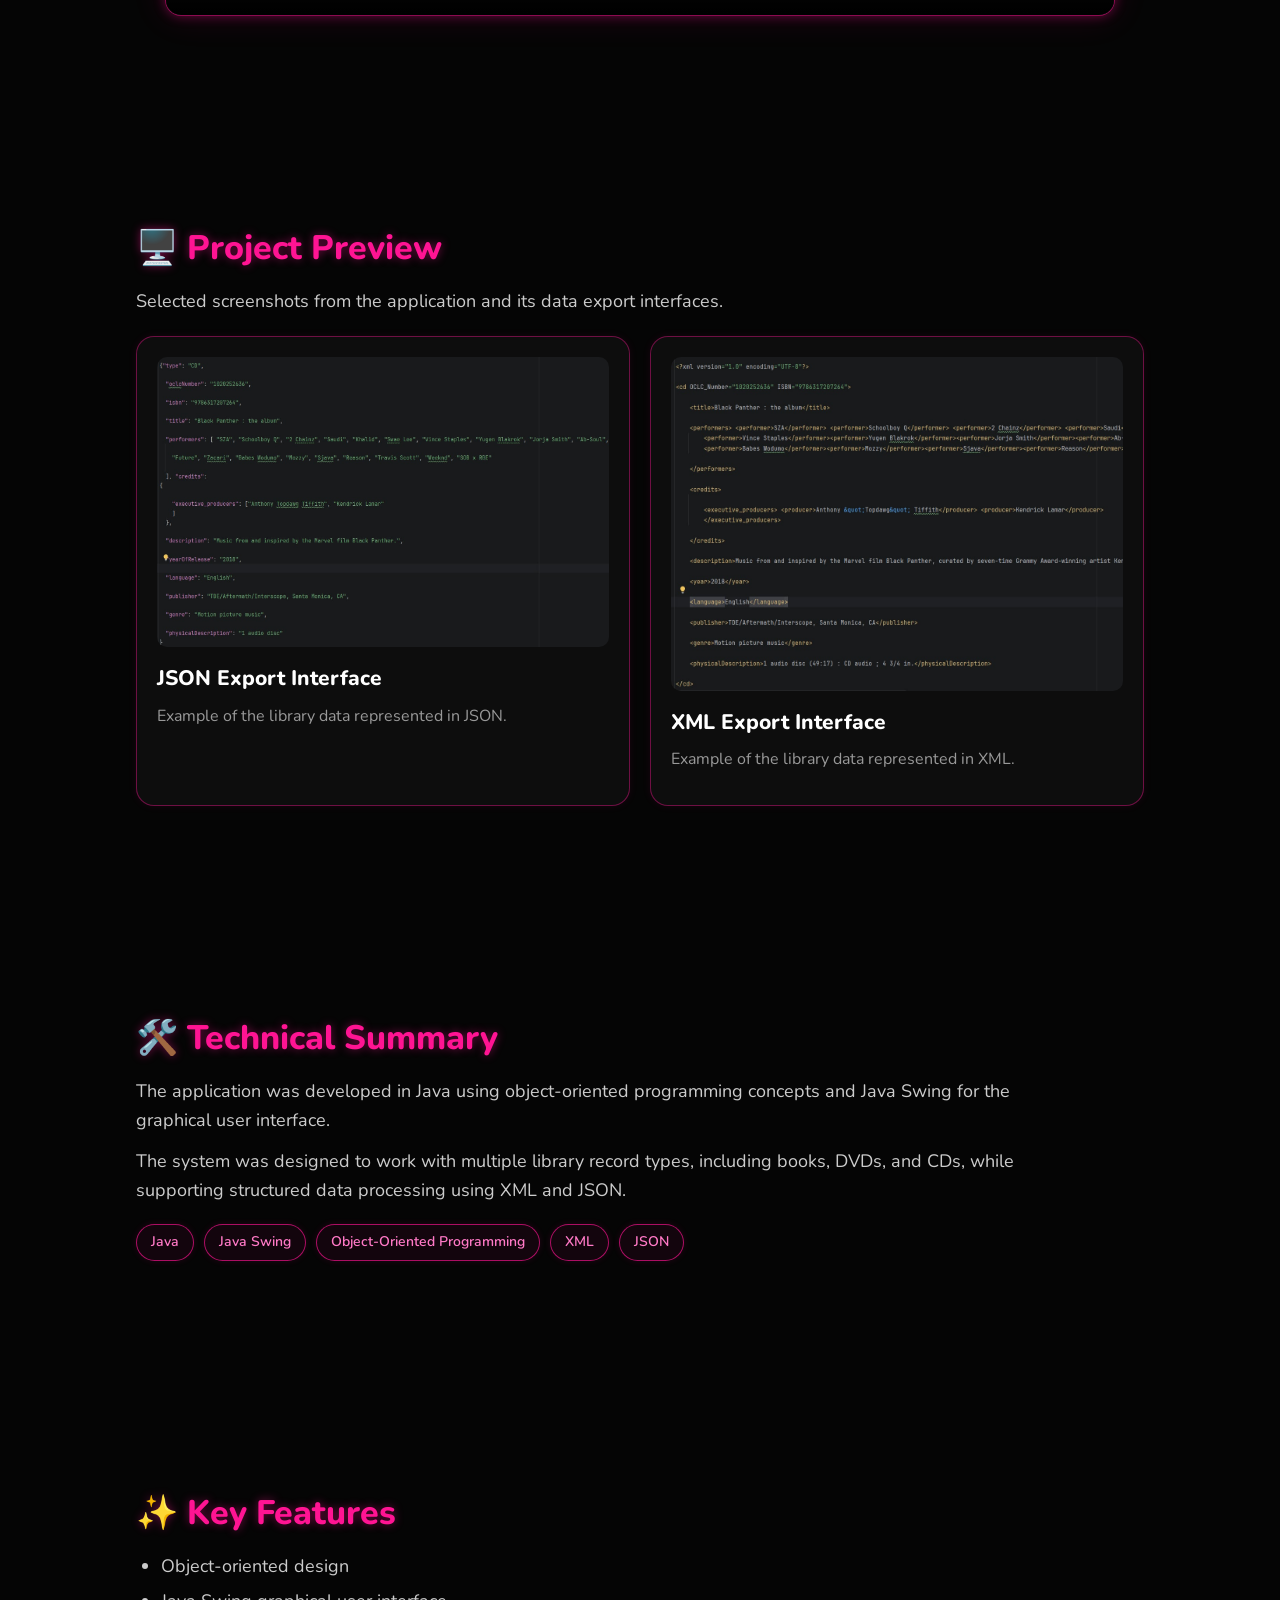
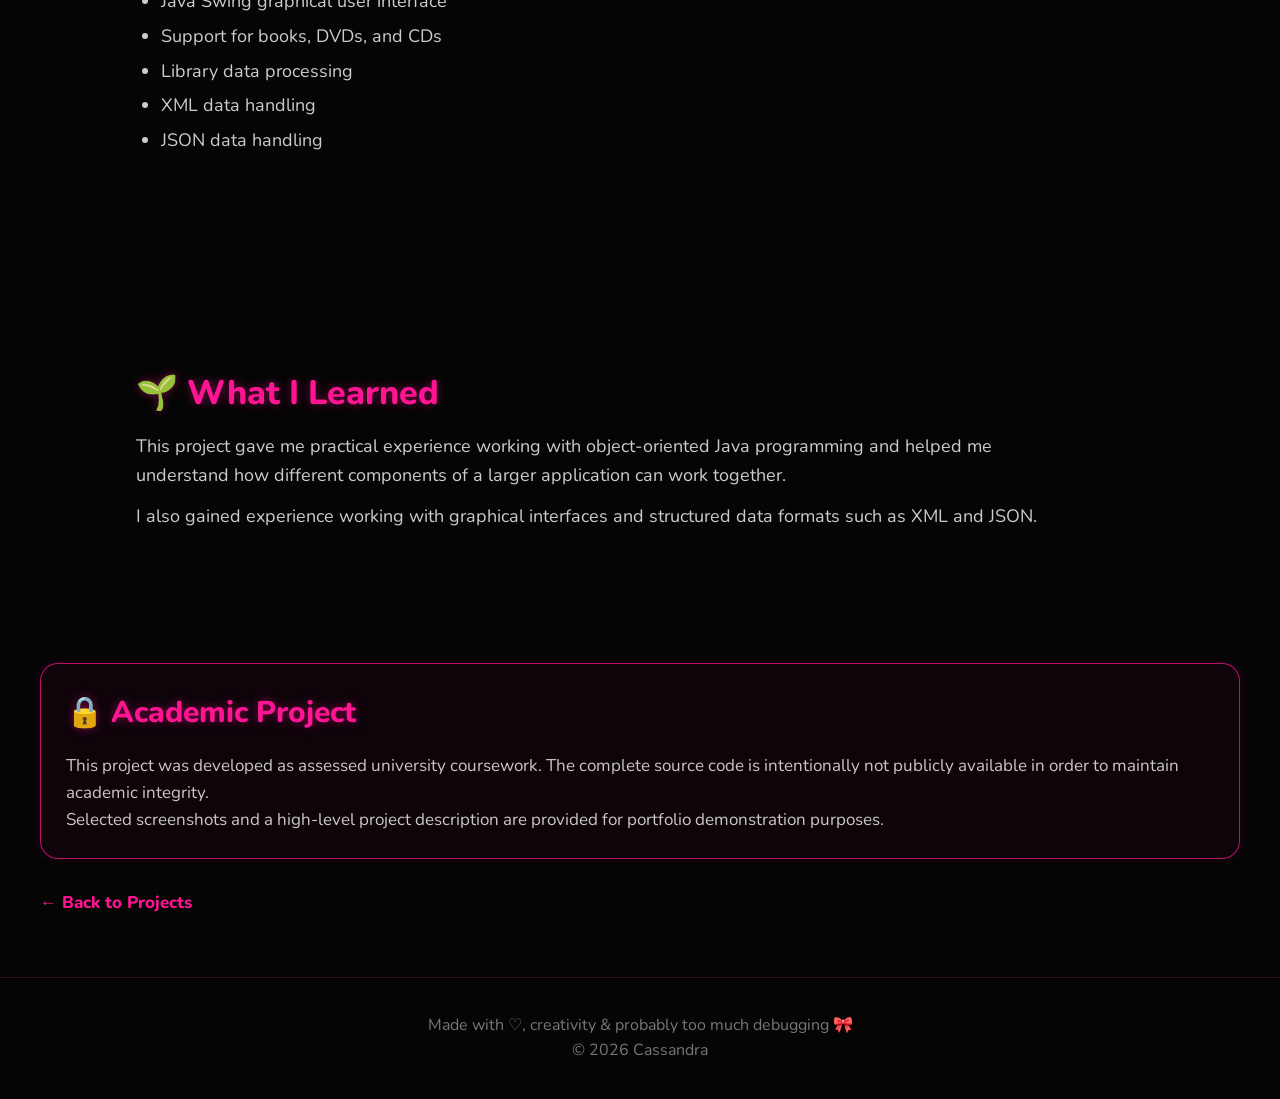
==== commit 74229851: "Update library.html" ====
--- a/projects/library.html
+++ b/projects/library.html
@@ -132,7 +132,7 @@
 
             <source
              src="../videos/library-demo.mp4"
-             type="video/quicktime"
+             type="video/mp4"
             >
 
             Your browser does not support the video tag.
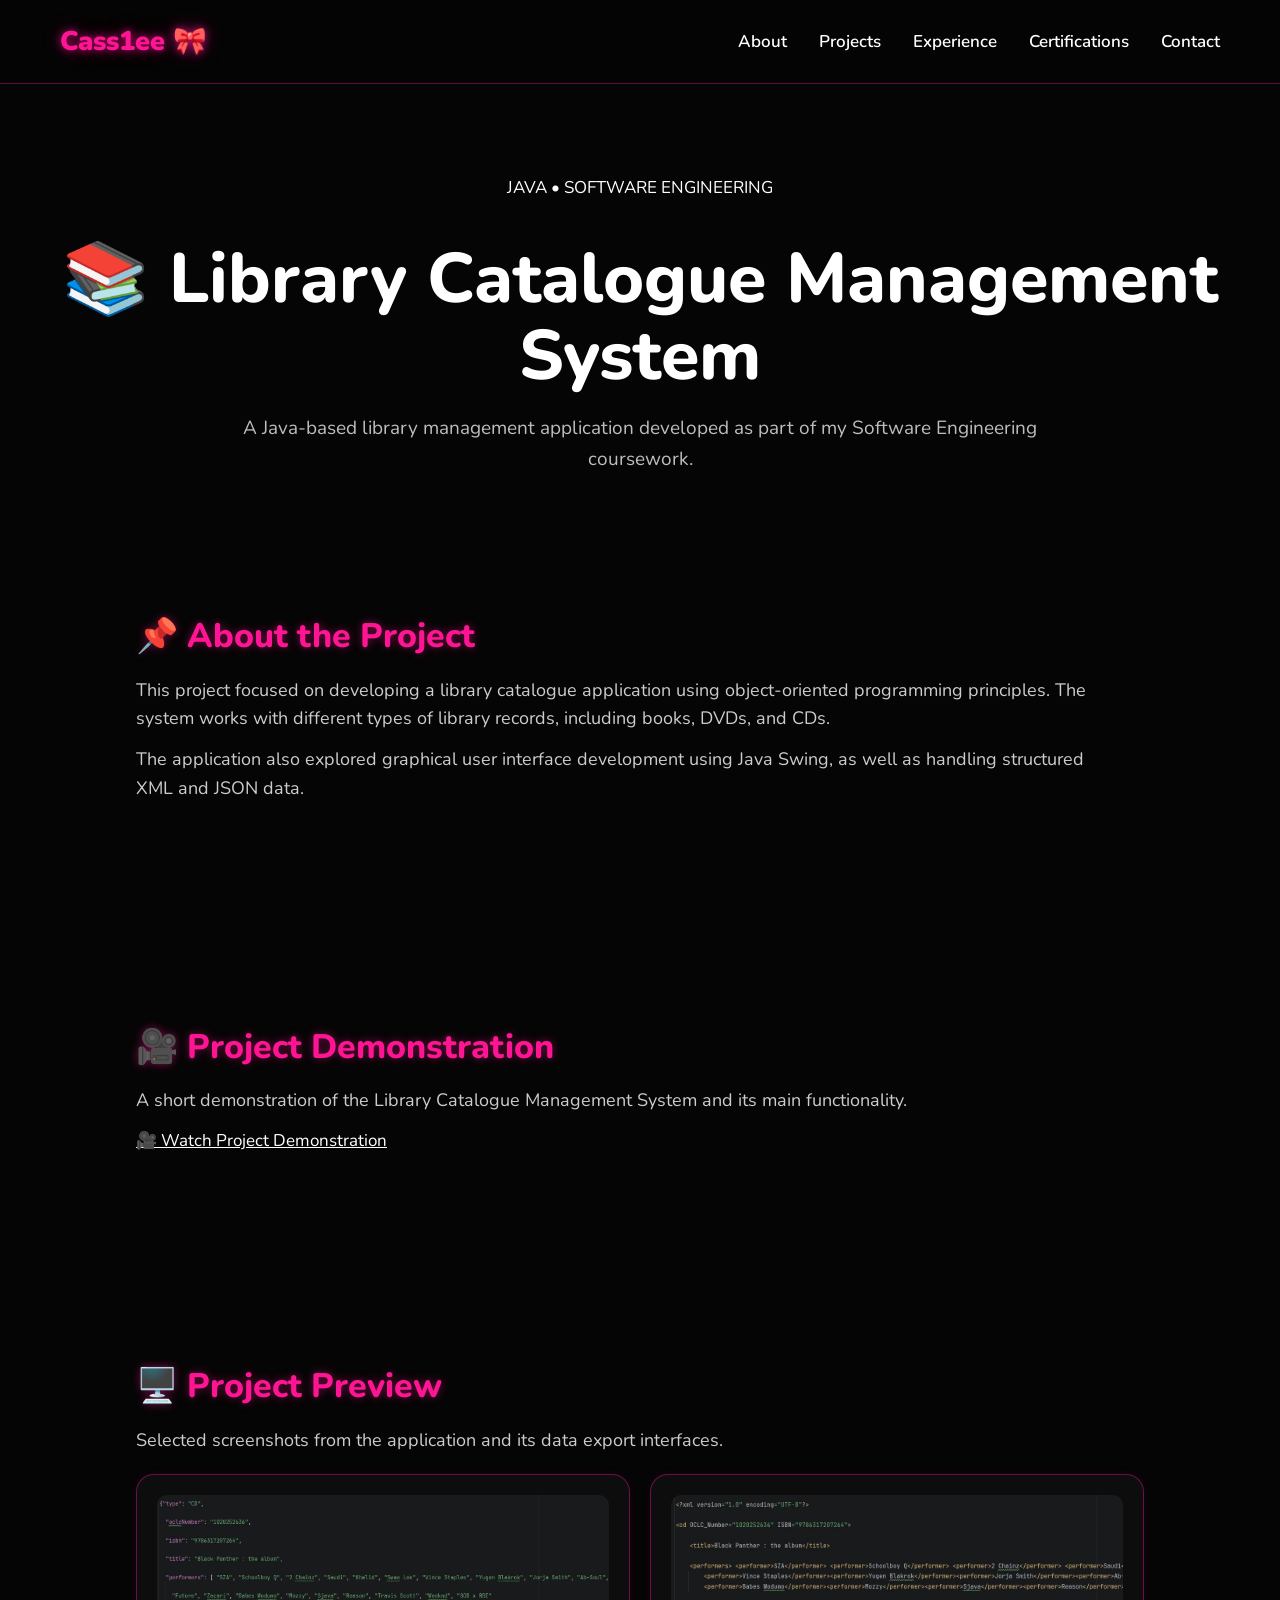
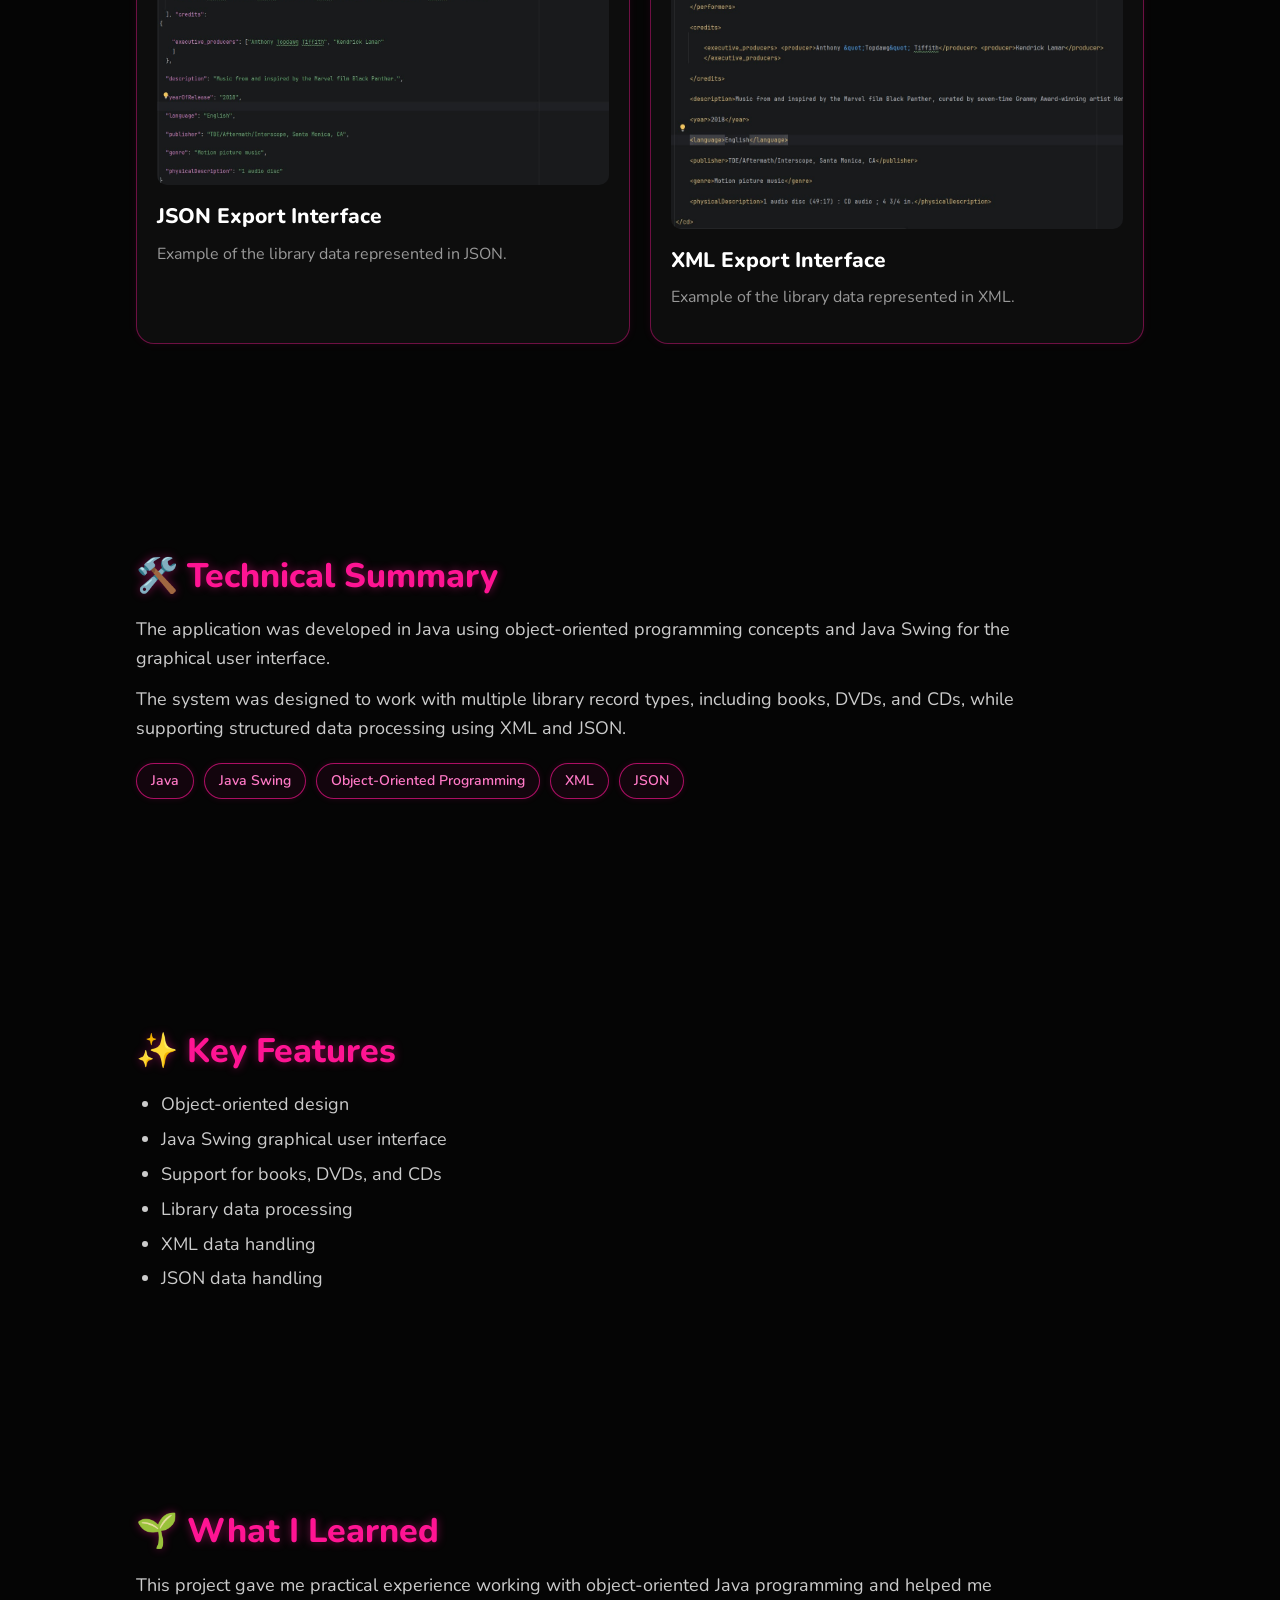
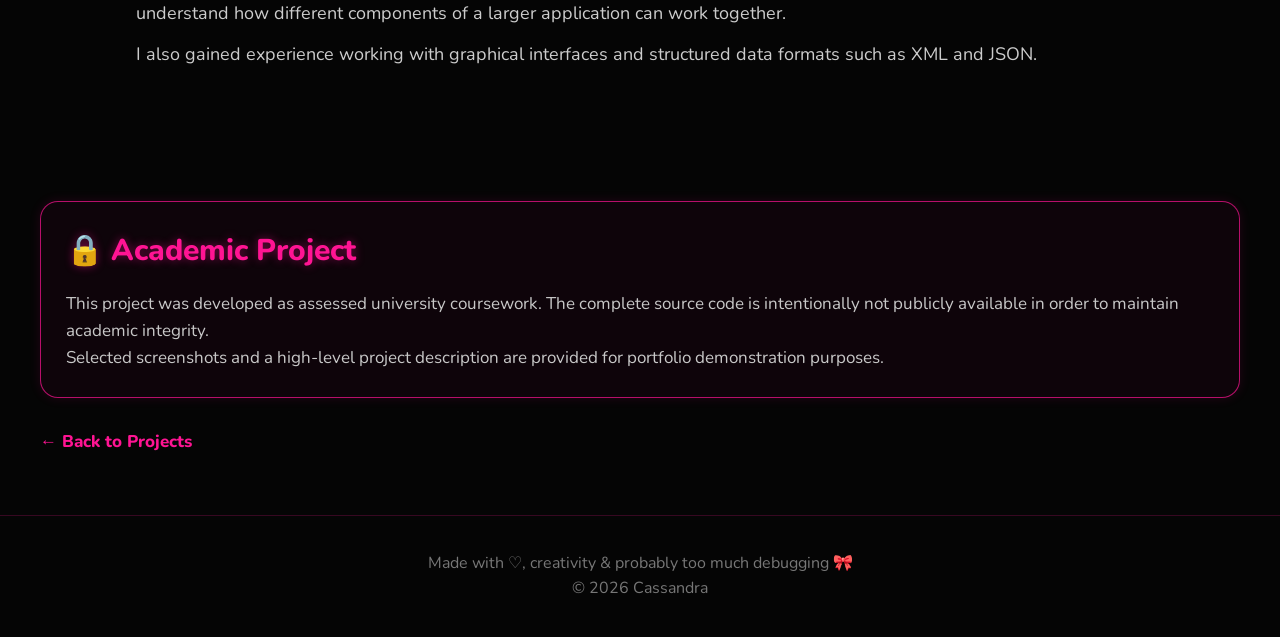
==== commit c00a1624: "Update library.html" ====
--- a/projects/library.html
+++ b/projects/library.html
@@ -121,25 +121,18 @@
 
 
     <p>
-        A short demonstration of the library catalogue system
+        A short demonstration of the Library Catalogue Management System
         and its main functionality.
     </p>
 
 
-    <div class="project-video">
-
-        <video controls>
-
-            <source
-             src="../videos/library-demo.mp4"
-             type="video/mp4"
-            >
-
-            Your browser does not support the video tag.
-
-        </video>
-
-    </div>
+    <a
+        href="../videos/library-demo.mp4"
+        target="_blank"
+        class="video-button"
+    >
+        🎥 Watch Project Demonstration
+    </a>
 
 </section>
         
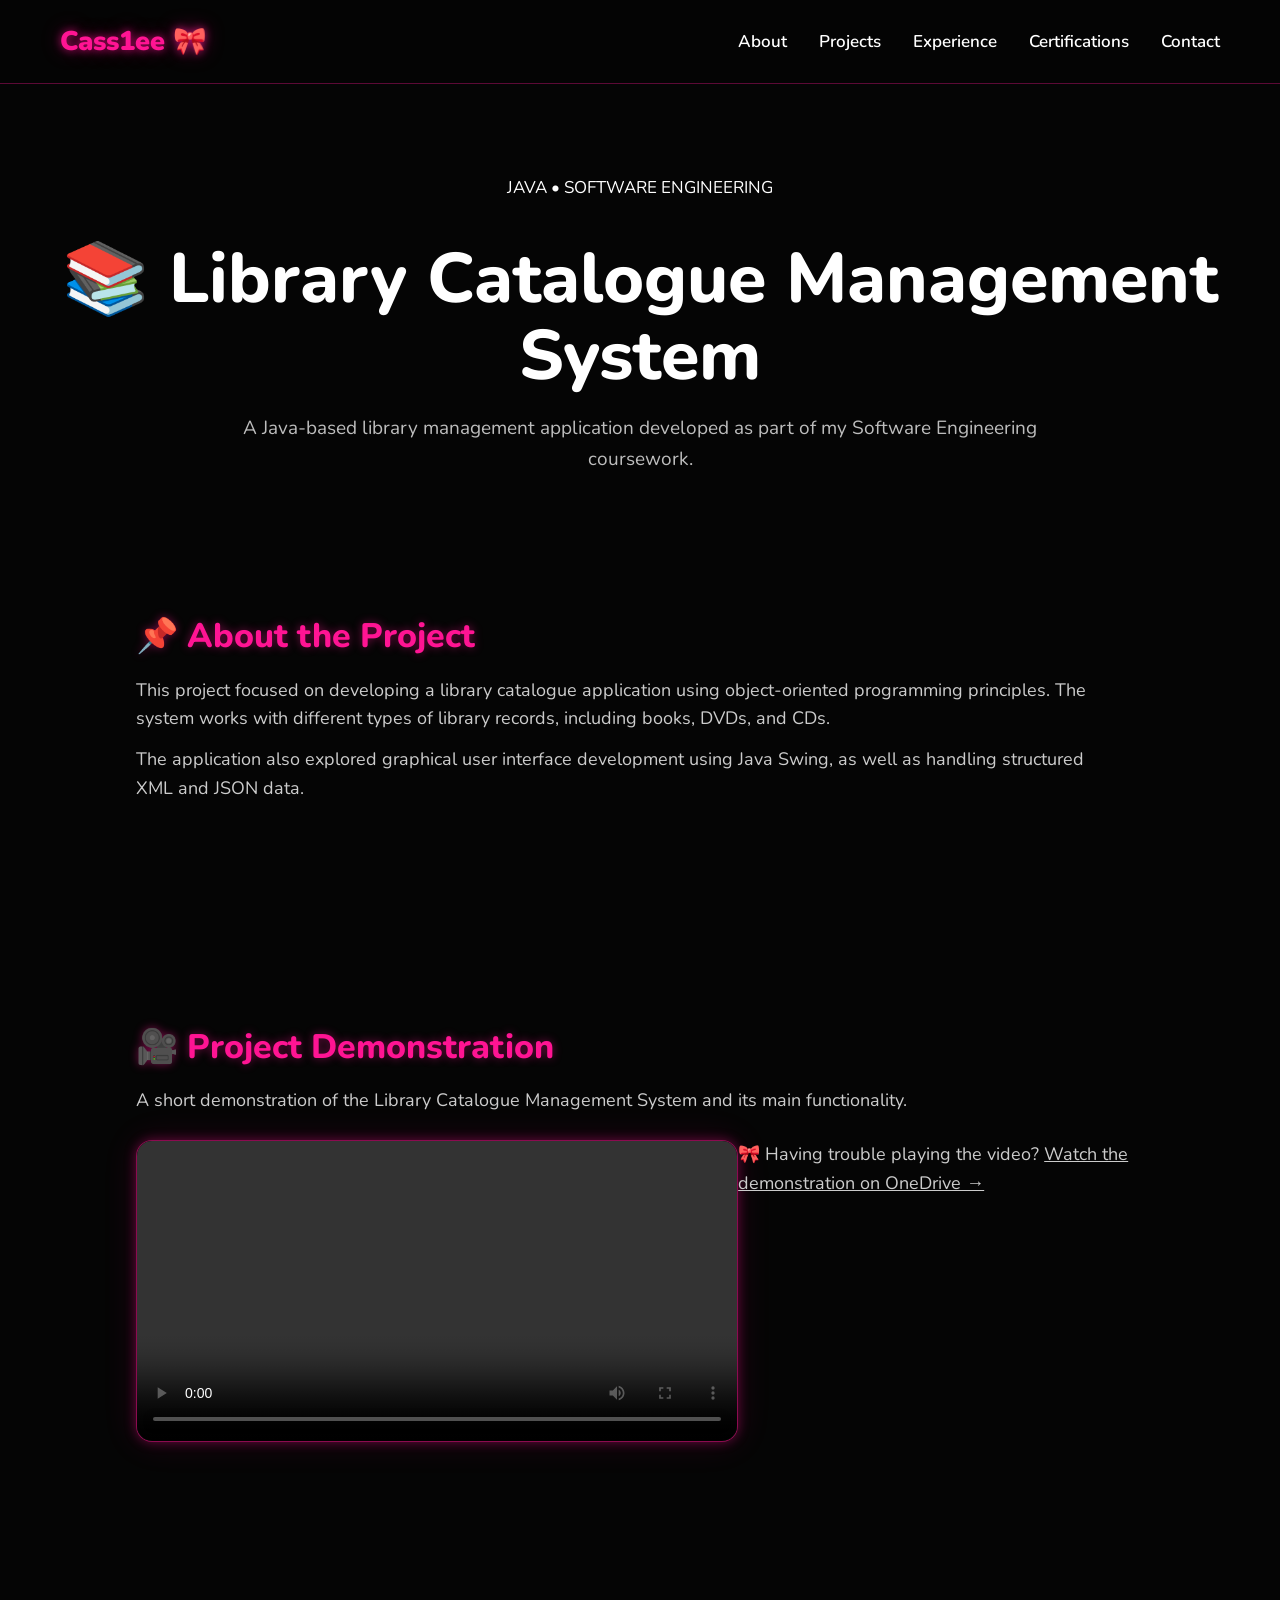
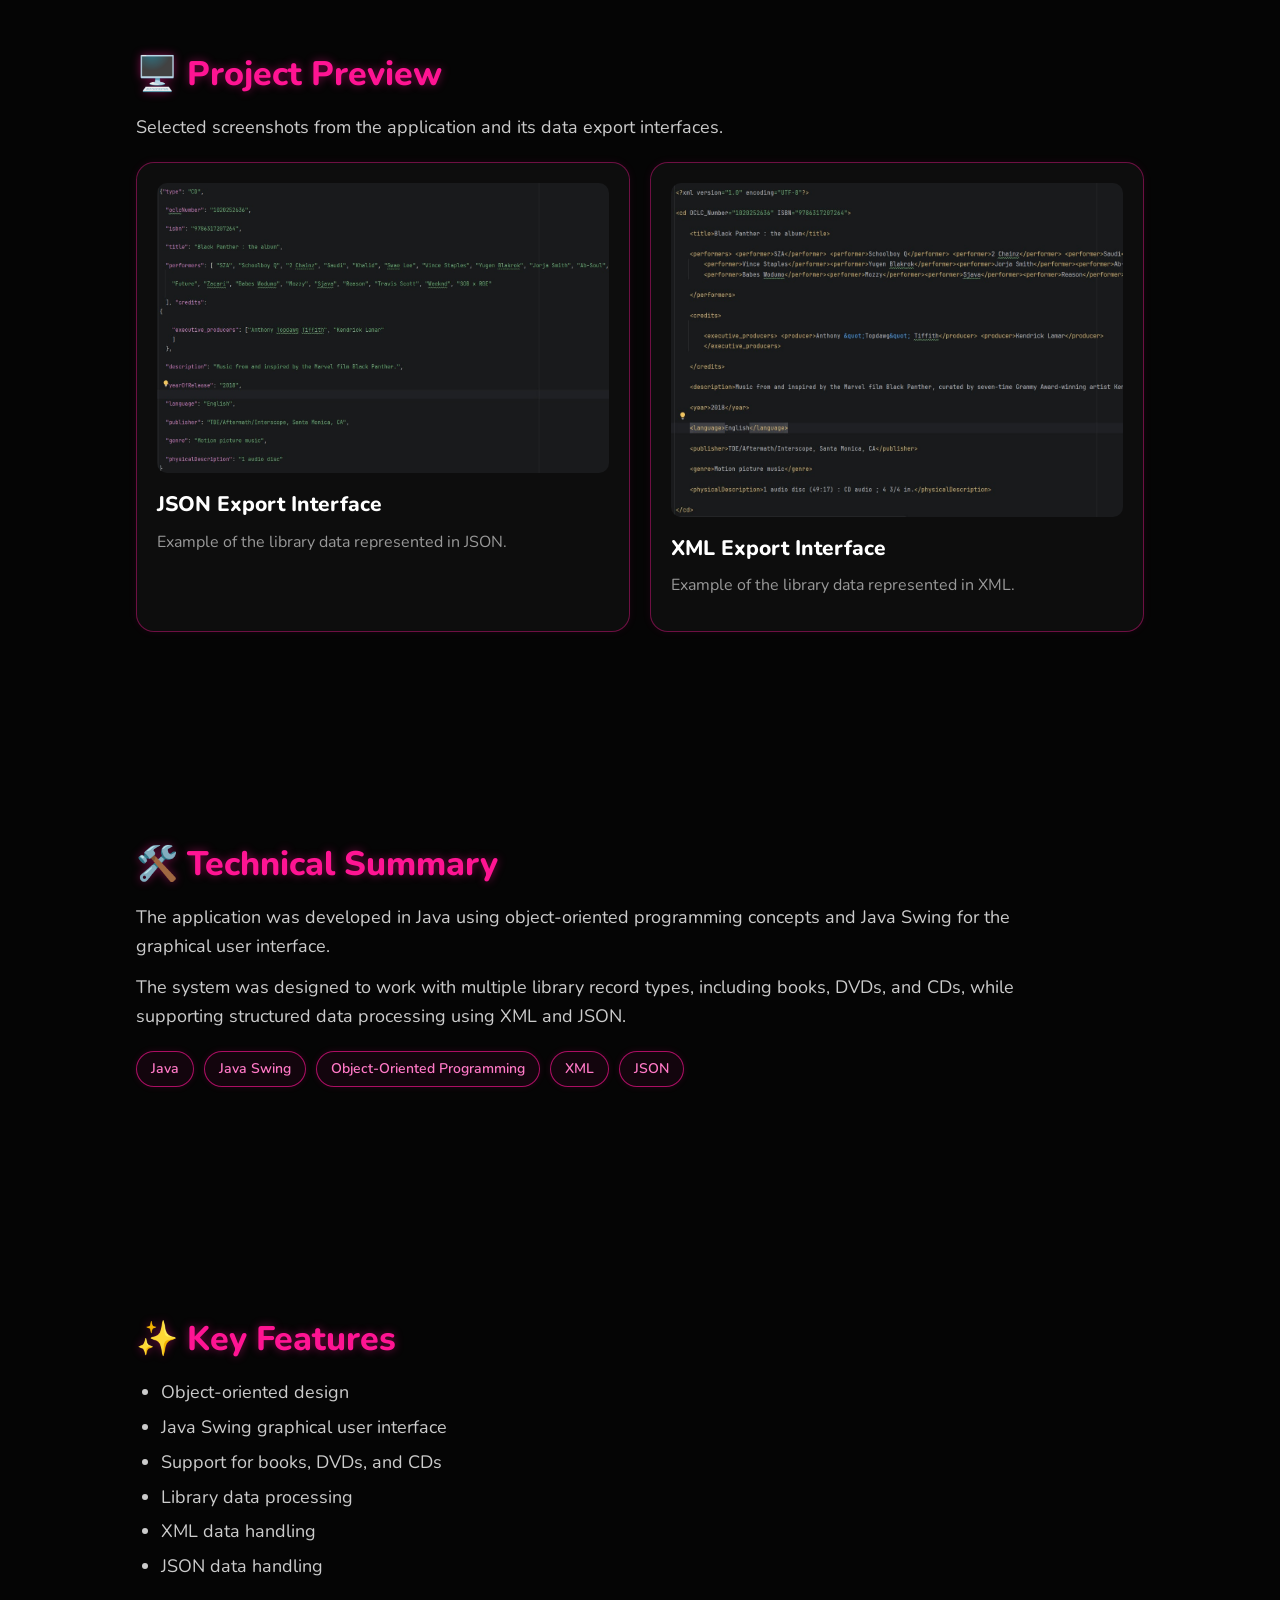
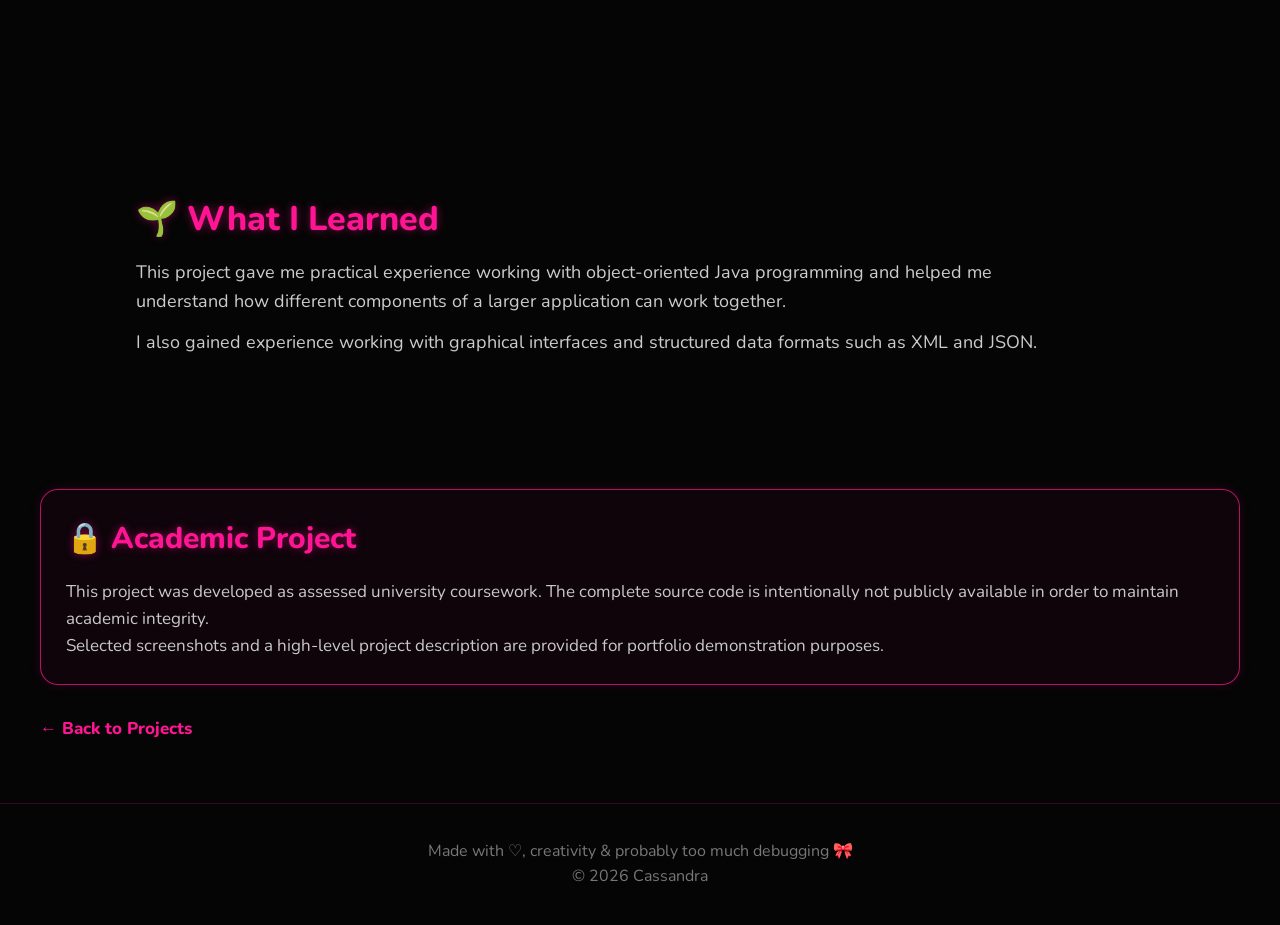
==== commit 0d0ef50c: "Update library.html" ====
--- a/projects/library.html
+++ b/projects/library.html
@@ -126,16 +126,37 @@
     </p>
 
 
-    <a
-        href="../videos/library-demo.mp4"
-        target="_blank"
-        class="video-button"
-    >
-        🎥 Watch Project Demonstration
-    </a>
+    <div class="project-video">
+
+        <video controls>
+
+            <source
+                src="../videos/library-demo.mp4"
+                type="video/mp4"
+            >
+
+            Your browser does not support the video tag.
+
+        </video>
+
+
+        <p class="video-fallback">
+
+            🎀 Having trouble playing the video?
+
+            <a
+                href="PASTE-YOUR-ONEDRIVE-LINK-HERE"
+                target="_blank"
+                rel="noopener noreferrer"
+            >
+                Watch the demonstration on OneDrive →
+            </a>
+
+        </p>
+
+    </div>
 
 </section>
-        
 
        <!-- ==================== PROJECT PREVIEW ==================== -->
 
--- a/style.css
+++ b/style.css
@@ -1102,3 +1102,49 @@
     }
 
 }
+
+/* ==================================================
+   VIDEO BUTTON
+   ================================================== */
+
+.video-button {
+
+    display: inline-block;
+
+    margin-top: 15px;
+
+    padding: 14px 30px;
+
+    border: 1px solid var(--pink);
+
+    border-radius: 30px;
+
+    background: rgba(255, 20, 147, 0.05);
+
+    color: #ffffff;
+
+    font-size: 17px;
+
+    font-weight: 800;
+
+    text-decoration: none;
+
+    box-shadow:
+        0 0 8px rgba(255, 20, 147, 0.3),
+        inset 0 0 8px rgba(255, 20, 147, 0.05);
+
+    transition: 0.3s ease;
+}
+
+
+.video-button:hover {
+
+    background: var(--pink);
+
+    color: #000000;
+
+    box-shadow:
+        0 0 12px rgba(255, 20, 147, 0.9),
+        0 0 30px rgba(255, 20, 147, 0.5);
+}
+
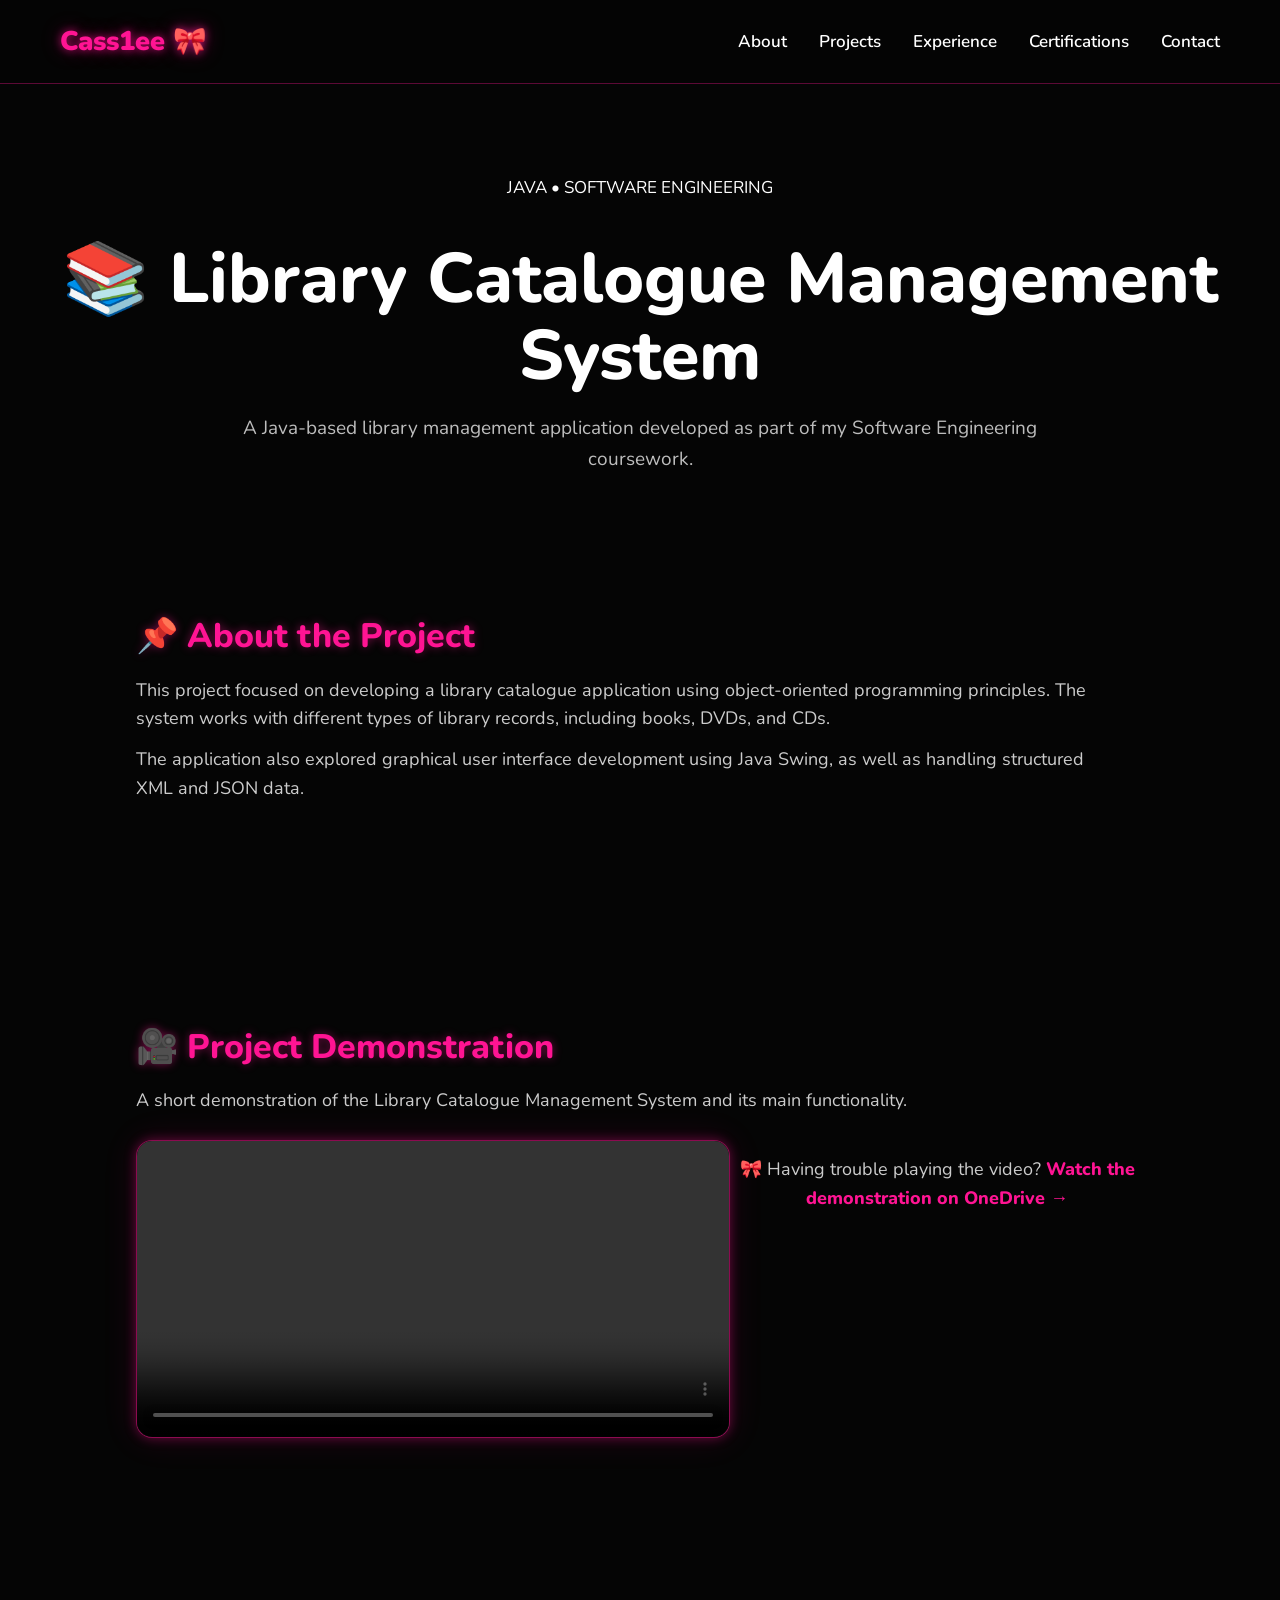
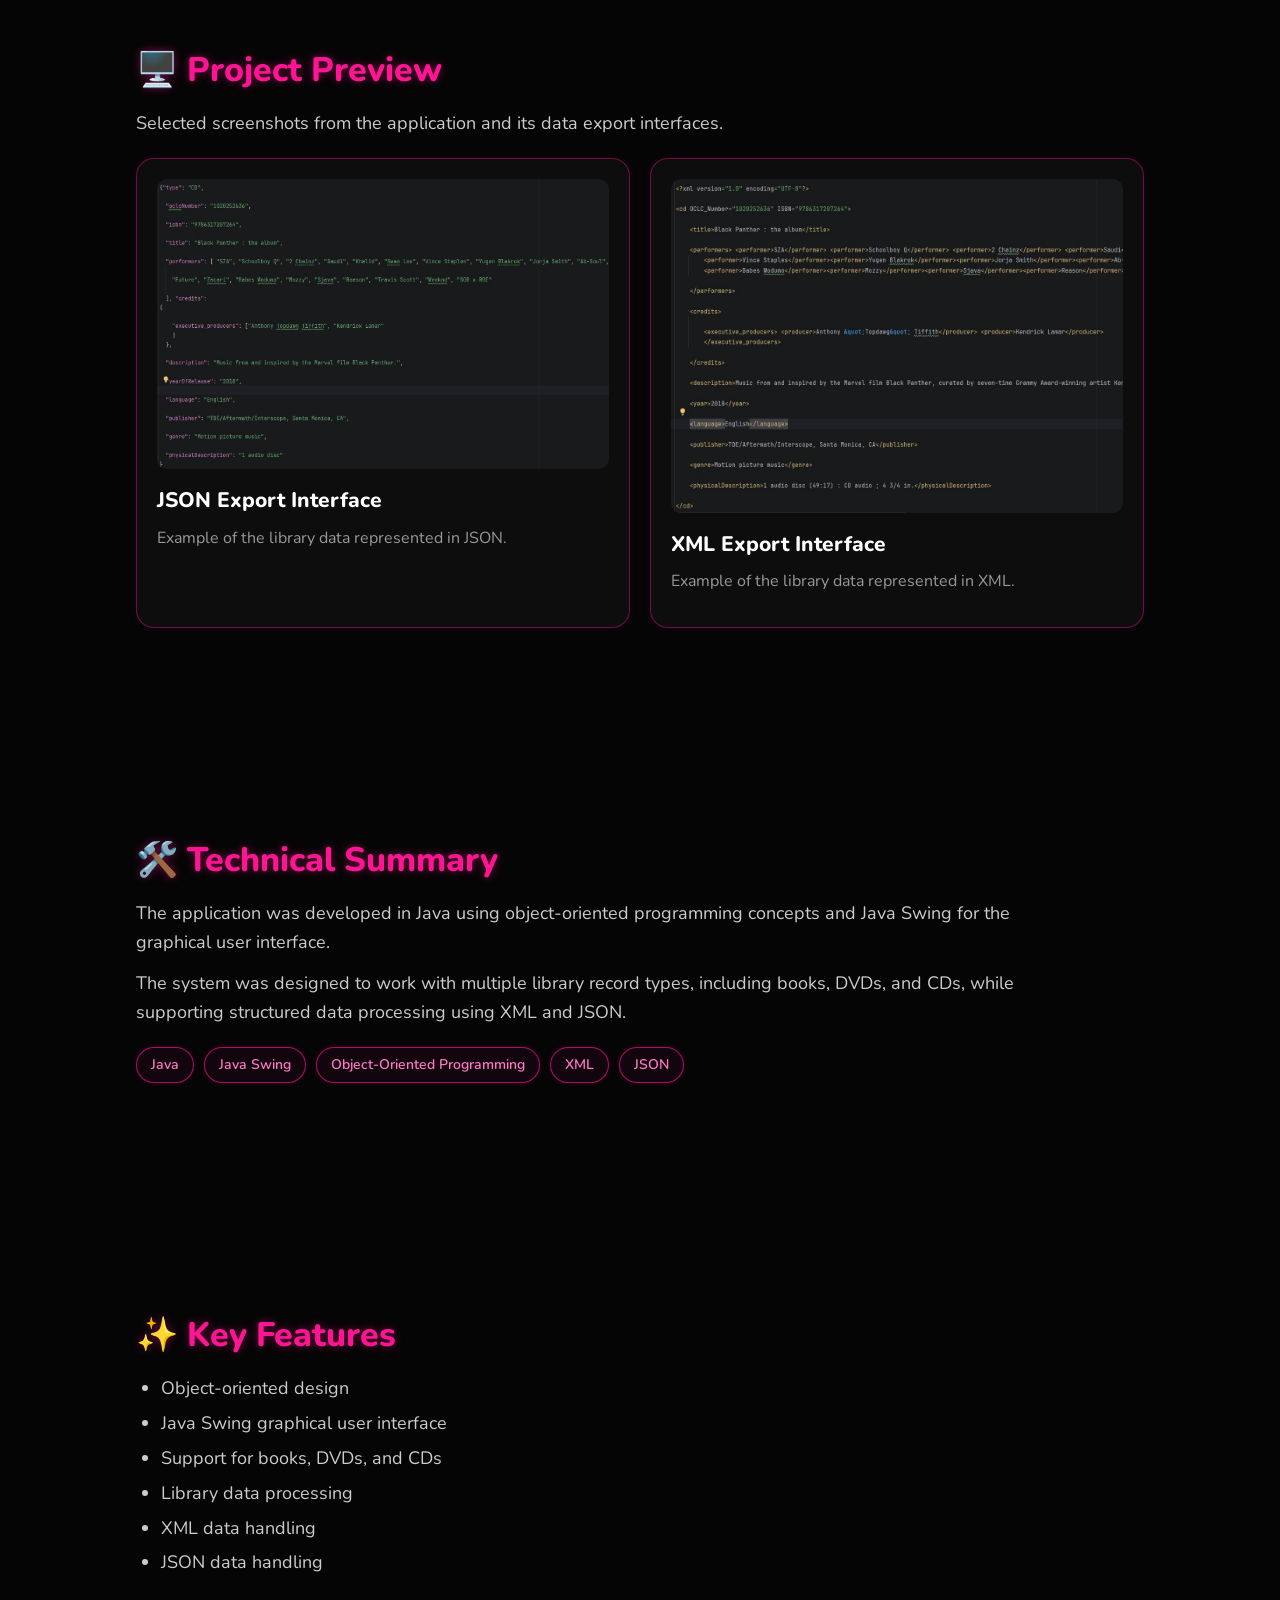
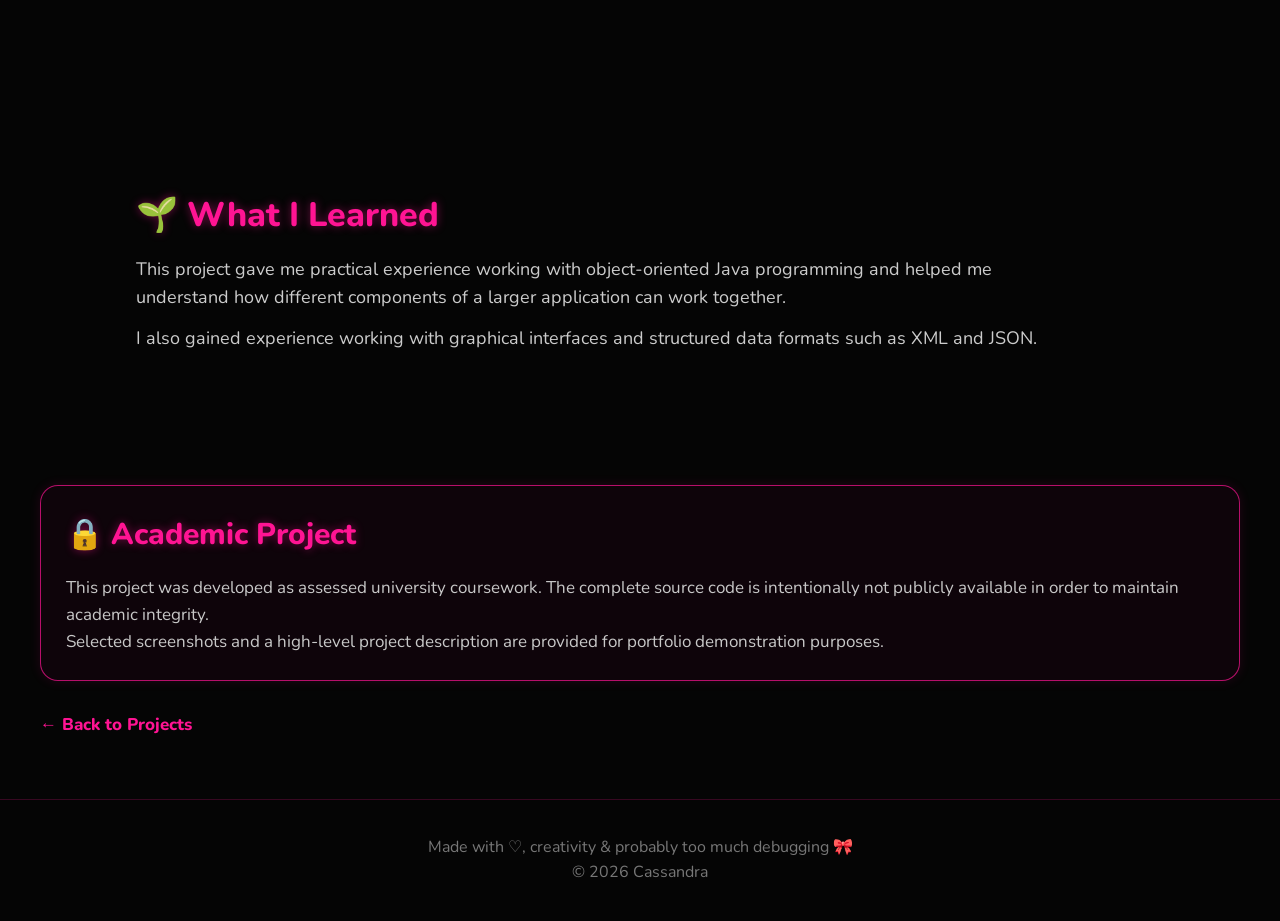
==== commit 4cd8c828: "Update OneDrive link for video demonstration" ====
--- a/projects/library.html
+++ b/projects/library.html
@@ -145,7 +145,7 @@
             🎀 Having trouble playing the video?
 
             <a
-                href="PASTE-YOUR-ONEDRIVE-LINK-HERE"
+                href="https://stir-my.sharepoint.com/:v:/g/personal/mcs00036_students_stir_ac_uk/IQBnpue8nPhQT44flhkpaLU3AWcXs7SpZKXEfO1ub04H1N0?nav=eyJyZWZlcnJhbEluZm8iOnsicmVmZXJyYWxBcHAiOiJPbmVEcml2ZUZvckJ1c2luZXNzIiwicmVmZXJyYWxBcHBQbGF0Zm9ybSI6IldlYiIsInJlZmVycmFsTW9kZSI6InZpZXciLCJyZWZlcnJhbFZpZXciOiJNeUZpbGVzTGlua0NvcHkifX0&e=JsrMVJ"
                 target="_blank"
                 rel="noopener noreferrer"
             >
--- a/style.css
+++ b/style.css
@@ -1148,3 +1148,41 @@
         0 0 30px rgba(255, 20, 147, 0.5);
 }
 
+/* ==================================================
+   VIDEO FALLBACK LINK
+   ================================================== */
+
+.video-fallback {
+
+    margin-top: 15px;
+
+    text-align: center;
+
+    color: #bdbdbd;
+
+    font-size: 16px;
+}
+
+
+.video-fallback a {
+
+    color: var(--pink);
+
+    font-weight: 800;
+
+    text-decoration: none;
+
+    transition: 0.3s ease;
+}
+
+
+.video-fallback a:hover {
+
+    color: #ffffff;
+
+    text-shadow:
+        0 0 8px rgba(255, 20, 147, 0.9),
+        0 0 18px rgba(255, 20, 147, 0.5);
+
+    text-decoration: underline;
+}
